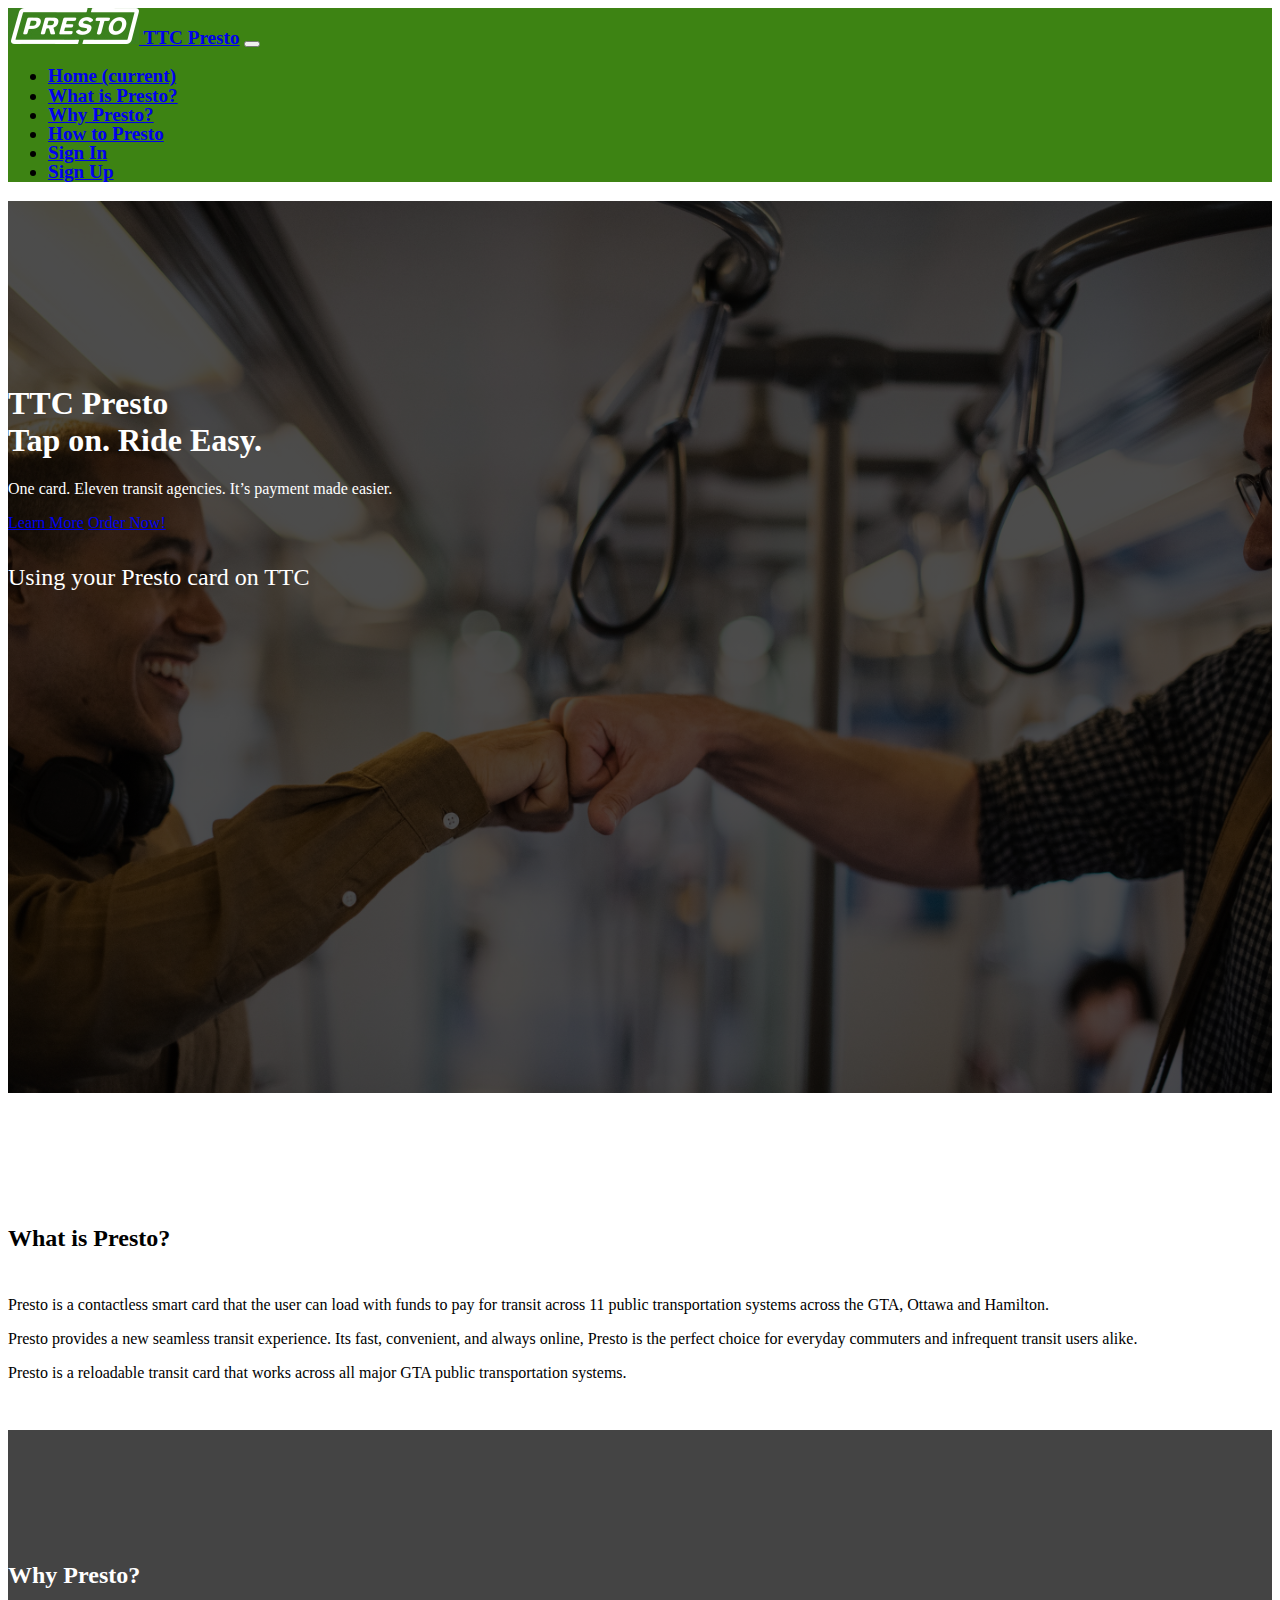
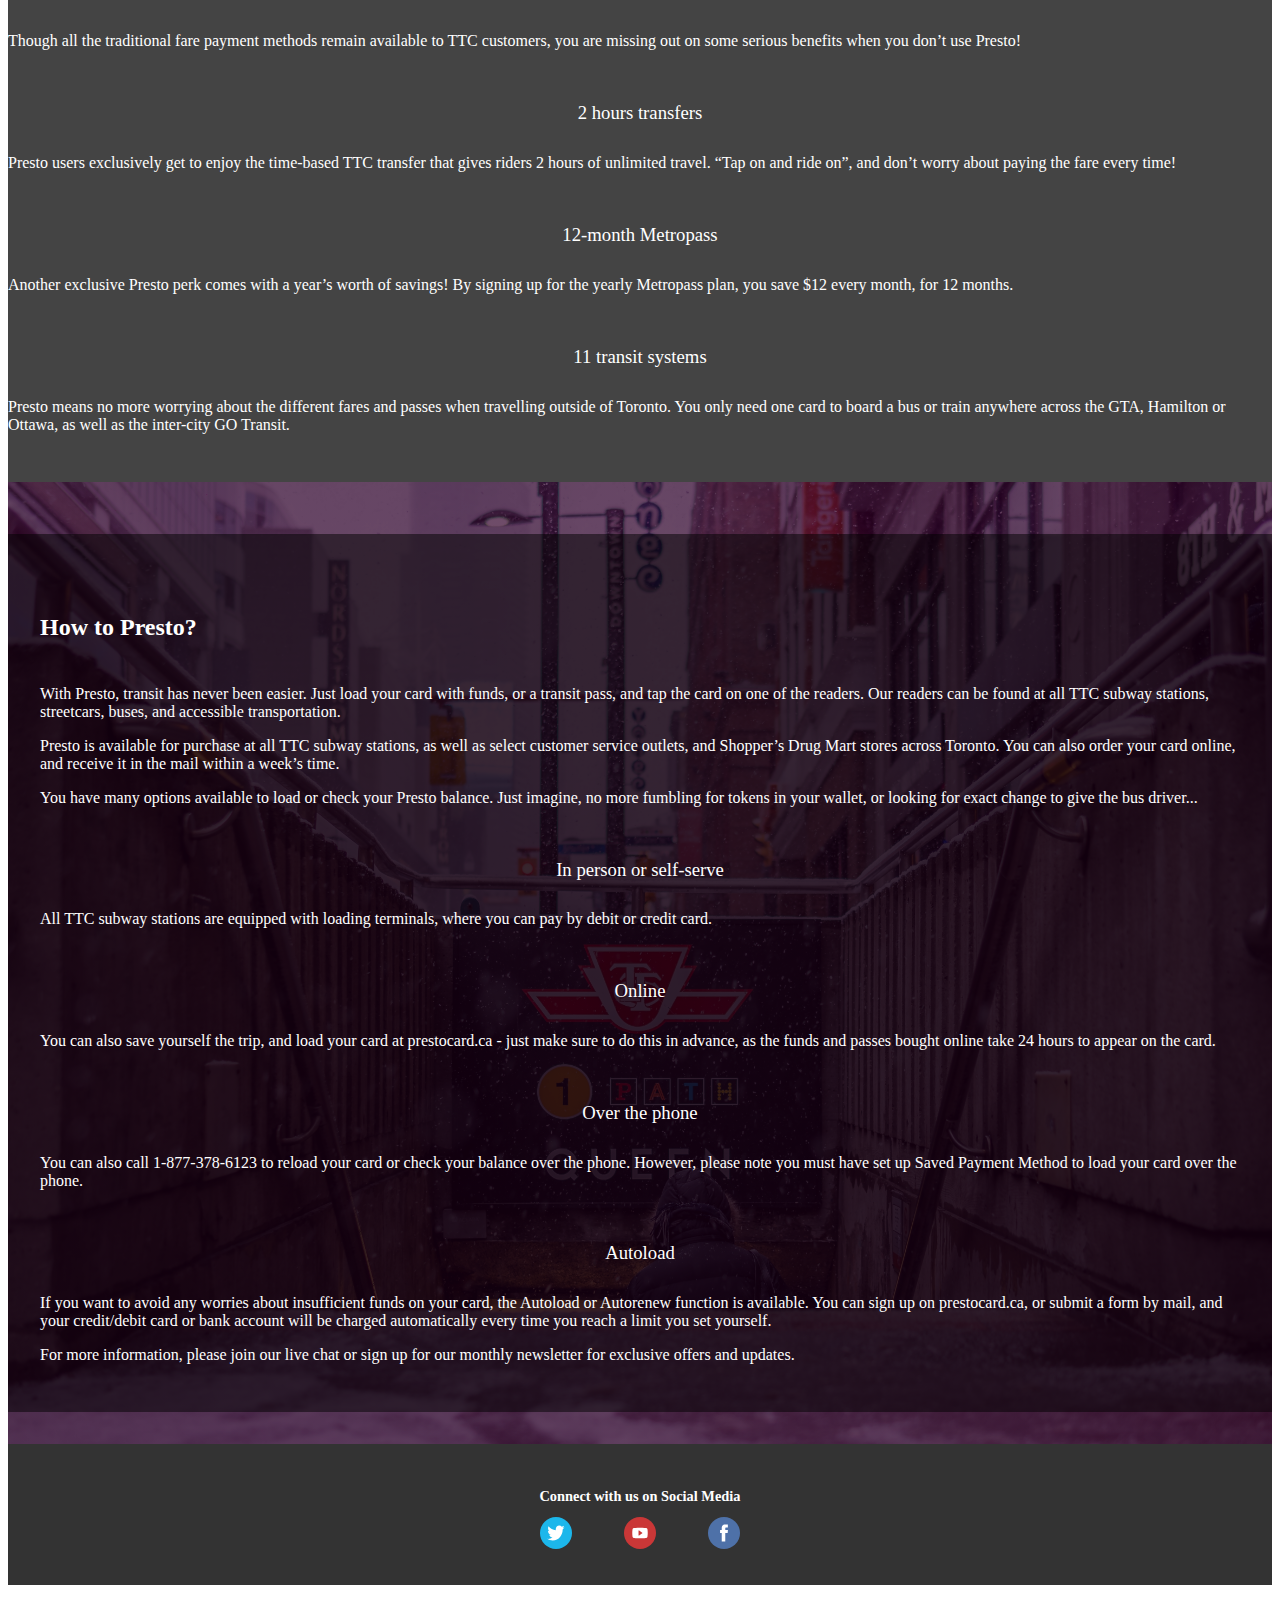
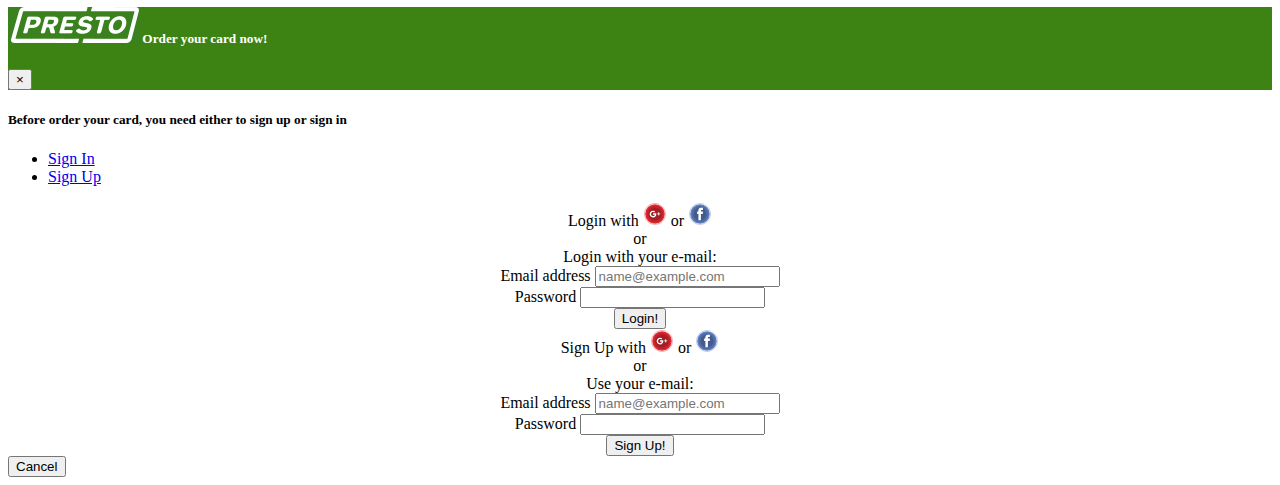
==== index.html @ 2cf9dd6f "Merged local changes" ====
<!DOCTYPE html>
<html lang="en">
<head>
    <meta charset="UTF-8">
    <meta name="viewport" content="width=device-width, initial-scale=1.0">
    <meta http-equiv="X-UA-Compatible" content="ie=edge">
    <link rel="stylesheet" href="https://stackpath.bootstrapcdn.com/bootstrap/4.1.3/css/bootstrap.min.css" integrity="sha384-MCw98/SFnGE8fJT3GXwEOngsV7Zt27NXFoaoApmYm81iuXoPkFOJwJ8ERdknLPMO" crossorigin="anonymous">
    <link rel="stylesheet" href="https://use.fontawesome.com/releases/v5.4.2/css/all.css" integrity="sha384-/rXc/GQVaYpyDdyxK+ecHPVYJSN9bmVFBvjA/9eOB+pb3F2w2N6fc5qB9Ew5yIns" crossorigin="anonymous">
    <link rel="stylesheet" href="styles/styles.css">
    <title>TTC Presto</title>
</head>
<body>
    <header>
        <nav class="navbar navbar-dark bg-primary navbar-expand-lg">
            <a class="navbar-brand" href="#"><img src="assets/Prestologo.jpg" alt="Toronto Transit Commission Logo"> TTC Presto</a>
            <button class="navbar-toggler" type="button" data-toggle="collapse" data-target="#navbarNav" aria-controls="navbarNav" aria-expanded="false" aria-label="Toggle navigation">
              <span class="navbar-toggler-icon"></span>
            </button>
            <div class="collapse navbar-collapse" id="navbarNav">
              <ul class="navbar-nav ml-auto">
                <li class="nav-item active">
                  <a class="nav-link light-text" href="#">Home <span class="sr-only">(current)</span></a>
                </li>
                <li class="nav-item">
                  <a class="nav-link" href="#what-is">What is Presto?</a>
                </li>
                <li class="nav-item">
                  <a class="nav-link" href="#why-presto">Why Presto?</a>
                </li>
                <li class="nav-item">
                  <a class="nav-link" href="#how-to">How to Presto</a>
                </li>
                <li class="nav-item">
                        <a class="btn btn-success" href="#" data-toggle="modal" data-target="#loginModal">Sign In</a>
                </li>
                <li class="nav-item">
                        <a class="btn btn-info" href="#" data-toggle="modal" data-target="#loginModal">Sign Up</a>
                </li>
              </ul>
            </div>
        </nav>
    </header>

    <main>
        <section id="hero">
                <div class="container">
                    <div class="row">
                        <div class="col-md-6">
                            <h1 class="display-4">
                                TTC Presto
                                <br>
                                Tap on. Ride Easy.
                            </h1>
                            <p class="lead">
                                One card. Eleven transit agencies. It’s payment made easier.
                            </p>
                            <a href="#" role="button" class="btn btn-outline-info btn-lg">Learn More</a>
                            <a href="#" role="button" class="btn btn-success btn-lg" data-toggle="modal" data-target="#loginModal">Order Now!</a>
                        </div>
                        <div class="col-md-6">
                            <h2>Using your Presto card on TTC</h2>
                            <iframe width="100%" height="315" src="https://www.youtube.com/embed/ipLB08xBELc" frameborder="0" allow="autoplay; encrypted-media" allowfullscreen></iframe>
                        </div>
                    </div>
                </div>
        </section>
        
        <section id="what-is" class="container-fluid">
            <div class="container">
                <h2 class="display-4">What is Presto?</h2>
                <p class="lead">
                    Presto is a contactless smart card that the user can load with funds to pay for transit across 11 public transportation systems across the GTA, Ottawa and Hamilton.
                </p>
                <p>
                    Presto provides a new seamless transit experience.
                    Its fast, convenient, and always online, Presto is the perfect choice for everyday commuters and infrequent transit users alike.    
                </p>
                <p>
                    Presto is a reloadable transit card that works across all major GTA public transportation systems.
                </p>
        </section>

        <section id="why-presto" class="container-fluid">
            <div class="container">
                <h2 class="display-4">Why Presto?</h2>
                <p class="lead">
                        Though all the traditional fare payment methods remain available to TTC customers, you are missing out on some serious benefits when you don’t use Presto!
                </p>
                <div class="row">
                    <div class="col-md-4">
                    <h3>
                        <i class="far fa-clock"></i>
                        <br>
                        2 hours transfers
                    </h3>
                    <p>
                        Presto users exclusively get to enjoy the time-based TTC transfer that gives riders 2 hours of unlimited travel. “Tap on and ride on”, and don’t worry about paying the fare every time!
                    </p>
                    </div>
                    <div class="col-md-4">
                    <h3>
                        <i class="far fa-calendar-check"></i>
                        <br>
                        12-month Metropass
                    </h3>
                    <p>
                        Another exclusive Presto perk comes with a year’s worth of savings! By signing up for the yearly Metropass plan, you save $12 every month, for 12 months.
                    </p>
                    </div>
                    <div class="col-md-4">
                    <h3>
                        <i class="fas fa-subway"></i>
                        <br>
                        11 transit systems
                    </h3>
                    <p>
                        Presto means no more worrying about the different fares and passes when travelling outside of Toronto. You only need one card to board a bus or train anywhere across the GTA, Hamilton or Ottawa, as well as the inter-city GO Transit.
                    </p>
                    </div>
                </div>
            </div>
            
        </section>

        <section id="how-to" class="container-fluid">
            <div class="container">
                    <h2 class="display-4">How to Presto?</h2>
                    <p class="lead">
                        With Presto, transit  has never been easier. Just load your card with funds, or a transit pass, and tap the card on one of the readers. Our readers can be found at all TTC subway stations, streetcars, buses, and accessible transportation.
                    </p>
                    <p>
                        Presto is available for purchase at all TTC subway stations, as well as select customer service outlets, and Shopper’s Drug Mart stores across Toronto. You can also order your card online, and receive it in the mail within a week’s time.
                    </p>
                    <p>
                        You have many options available to load or check your Presto balance. Just imagine, no more fumbling for tokens in your wallet, or looking for exact change to give the bus driver...
                    </p>
                    <div class="row">
                        <div class="col-md-3">
                            <h3>
                                <i class="far fa-user-circle"></i>
                                <br>
                                In person or self-serve
                            </h3>
                            <p>
                                All TTC subway stations are equipped with loading terminals, where you can pay by debit or credit card. 
                            </p>
                        </div>
                        <div class="col-md-3">
                            <h3>
                                <i class="fas fa-globe"></i>
                                <br>
                                Online
                            </h3>
                            <p>
                                You can also save yourself the trip, and load your card at prestocard.ca - just make sure to do this in advance, as the funds and passes bought online take 24 hours to appear on the card.
                            </p>
                        </div>
                        <div class="col-md-3">
                            <h3>
                                <i class="fas fa-phone"></i>
                                <br>
                                Over the phone
                            </h3>
                            <p>
                                You can also call 1-877-378-6123 to reload your card or check your balance over the phone. However, please note you must have set up Saved Payment Method to load your card over the phone.
                            </p>
                        </div>
                        <div class="col-md-3">
                            <h3>
                                <i class="fas fa-redo"></i>
                                <br>
                                Autoload
                            </h3>
                            <p>
                                If you want to avoid any worries about insufficient funds on your card, the Autoload or Autorenew function is available. You can sign up on prestocard.ca, or submit a form by mail, and your credit/debit card or bank account will be charged automatically every time you reach a limit you set yourself.
                            </p>
                        </div>
                    </div>
                    <p class="lead">
                        For more information, please join our live chat or sign up for our monthly newsletter for exclusive offers and updates. 
                    </p>
            </div>
        </section>
    </main>

    <footer>
        <div class="container">
            <h2>Connect with us on Social Media</h2>
            <a href="https://twitter.com/PRESTOcard"><img src="assets/if_twitter_circle.svg" alt="TTC Twitter"></a>
            <a href="https://www.youtube.com/channel/UCBsvaK77BtrmnFmMa5esKTw"><img src="assets/if_youtube_circle.svg" alt="Presto Youtube channel"></a>
            <a href="https://www.facebook.com/PRESTOcard/"><img src="assets/if_facebook_circle.svg" alt="Presto Facebook profile"></a>
        </div>
    </footer>

    <!-- Modal -->
    <div class="modal fade" id="loginModal" tabindex="-1" role="dialog" aria-labelledby="exampleModalLabel" aria-hidden="true">
        <div class="modal-dialog" role="document">
          <div class="modal-content">
            <div class="modal-header">
              <h5 class="modal-title" id="loginModalLabel"><img src="assets/Prestologo.jpg" alt="Presto logo"> Order your card now!</h5>
              <button type="button" class="close" data-dismiss="modal" aria-label="Close">
                <span aria-hidden="true">&times;</span>
              </button>
            </div>
            <div class="modal-body">
              <h5>Before order your card, you need either to sign up or sign in</h5>
              <ul class="nav nav-tabs mb-3" id="nav-tab" role="tablist">
                    <li class="nav-item">
                      <a class="nav-link active" id="pills-signIn-tab" data-toggle="pill" href="#pills-signIn" role="tab" aria-controls="pills-signIn" aria-selected="true">Sign In</a>
                    </li>
                    <li class="nav-item">
                      <a class="nav-link" id="pills-signUp-tab" data-toggle="pill" href="#pills-signUp" role="tab" aria-controls="pills-signUp" aria-selected="false">Sign Up</a>
                    </li>
              </ul>
              <div class="tab-content" id="pills-tabContent">
                    <div class="tab-pane fade show active" id="pills-signIn" role="tabpanel" aria-labelledby="pills-signIn-tab">
                        Login with <img src="assets/if_Google_Plus.svg" alt="Google Plus login"> or <img src="assets/if_Facebook.svg" alt="Facebook login">
                            <br>
                            or
                            <br>
                            Login with your e-mail:
                            <div class="form-group">
                                    <label for="emailAddress" class="sr-only">Email address</label>
                                    <input type="email" class="form-control" id="emailAddress" placeholder="name@example.com">
                            </div>
                            <div class="form-group">
                                    <label for="yourPassword" class="sr-only">Password</label>
                                    <input type="password" class="form-control" id="yourPassword">
                            </div>
                            <button class="btn btn-lg btn-success">Login!</button>
                    </div>
                    <div class="tab-pane fade" id="pills-signUp" role="tabpanel" aria-labelledby="pills-signUp-tab">
                        Sign Up with <img src="assets/if_Google_Plus.svg" alt="Google Plus login"> or <img src="assets/if_Facebook.svg" alt="Facebook login">
                        <br>
                        or
                        <br>
                        Use your e-mail:
                        <div class="form-group">
                                <label for="emailAddress" class="sr-only">Email address</label>
                                <input type="email" class="form-control" id="emailAddress" placeholder="name@example.com">
                        </div>
                        <div class="form-group">
                                <label for="yourPassword" class="sr-only">Password</label>
                                <input type="password" class="form-control" id="yourPassword">
                        </div>
                        <button class="btn btn-lg btn-success">Sign Up!</button>
                    </div>
              </div>
            </div>
            <div class="modal-footer">
              <!-- <button type="button" class="btn btn-success">Save changes</button> -->
              <button type="button" class="btn btn-warning" data-dismiss="modal">Cancel</button>
            </div>
          </div>
        </div>
    </div>


    <script src="https://code.jquery.com/jquery-3.3.1.slim.min.js" integrity="sha384-q8i/X+965DzO0rT7abK41JStQIAqVgRVzpbzo5smXKp4YfRvH+8abtTE1Pi6jizo" crossorigin="anonymous"></script>
    <script src="https://cdnjs.cloudflare.com/ajax/libs/popper.js/1.14.3/umd/popper.min.js" integrity="sha384-ZMP7rVo3mIykV+2+9J3UJ46jBk0WLaUAdn689aCwoqbBJiSnjAK/l8WvCWPIPm49" crossorigin="anonymous"></script>
    <script src="https://stackpath.bootstrapcdn.com/bootstrap/4.1.3/js/bootstrap.min.js" integrity="sha384-ChfqqxuZUCnJSK3+MXmPNIyE6ZbWh2IMqE241rYiqJxyMiZ6OW/JmZQ5stwEULTy" crossorigin="anonymous"></script>
</body>
</html>
---- styles/styles.css ----
.bg-primary {
    background: #3D8313 !important;
    font-weight: bold;
    font-size: 1.2rem;
    line-height: 100%;
}

.bg-primary a.btn {
    margin-right: 0.5rem;
    font-weight: bold;
}

#hero {
    background: linear-gradient(to bottom, rgba(0, 0, 0, 0.7), rgba(0, 0, 0, 0.7)),url('../assets/fist-bumping-train.jpg') center center no-repeat;
    background-size: cover;
    height: 92vh;
    color: #fff;
    display: flex;
    align-items: center;
}

#hero h2 {
    margin-top: 2rem;
    font-weight: 300;
}

section {
    padding: 2rem 0;
}

section#what-is h2,
section#why-presto h2,
section#how-to h2 {
    padding: 5rem 0 1.5rem;
}

section h3 {
    font-weight: 300;
    padding: 0.7rem 0;
    text-align: center;
}

section#why-presto {
    background: #444;
    color: #fff;
}

section#how-to {
    background: linear-gradient(to bottom, rgba(49, 0, 41, 0.7), rgba(49, 0, 41, 0.7)),url('../assets/toronto-subway.jpg') center center no-repeat;
    background-size: cover;
    color: #fff;
}

section#how-to .container {
    background: rgba(0, 0, 0, 0.5);
    padding: 0 2rem 2rem 2rem;
}

footer {
    padding: 2rem 0;
    background: #333;
    color: #fff;
    text-align: center;
}

footer h2 {
    font-size: 0.9rem;
}

footer img {
    height: 2rem;
}

footer a {
    padding: 0 1.5rem;
    text-decoration: none;
    color: #000;
}

div.modal-header {
    background: #3D8313;
    color: #fff;
}

div.tab-pane {
    text-align: center;
}

#pills-signIn img, 
#pills-signUp img {
    height: 1.5rem;
}

@media screen and (max-width: 765px) {
    .bg-primary a.btn {
        margin-right: 0.5rem;
        margin-bottom: 0.5rem;
        font-weight: bold;
    }
    #hero {
        padding-top: 6rem;
        padding-bottom: 42rem;
    }
    #hero h1 {
        font-size: 3rem;
        padding-top: 35rem;
        z-index: 0;
    }
    .navbar {
        z-index: 99;
    }

    footer {
        font-size: 0.8rem;
    }
}
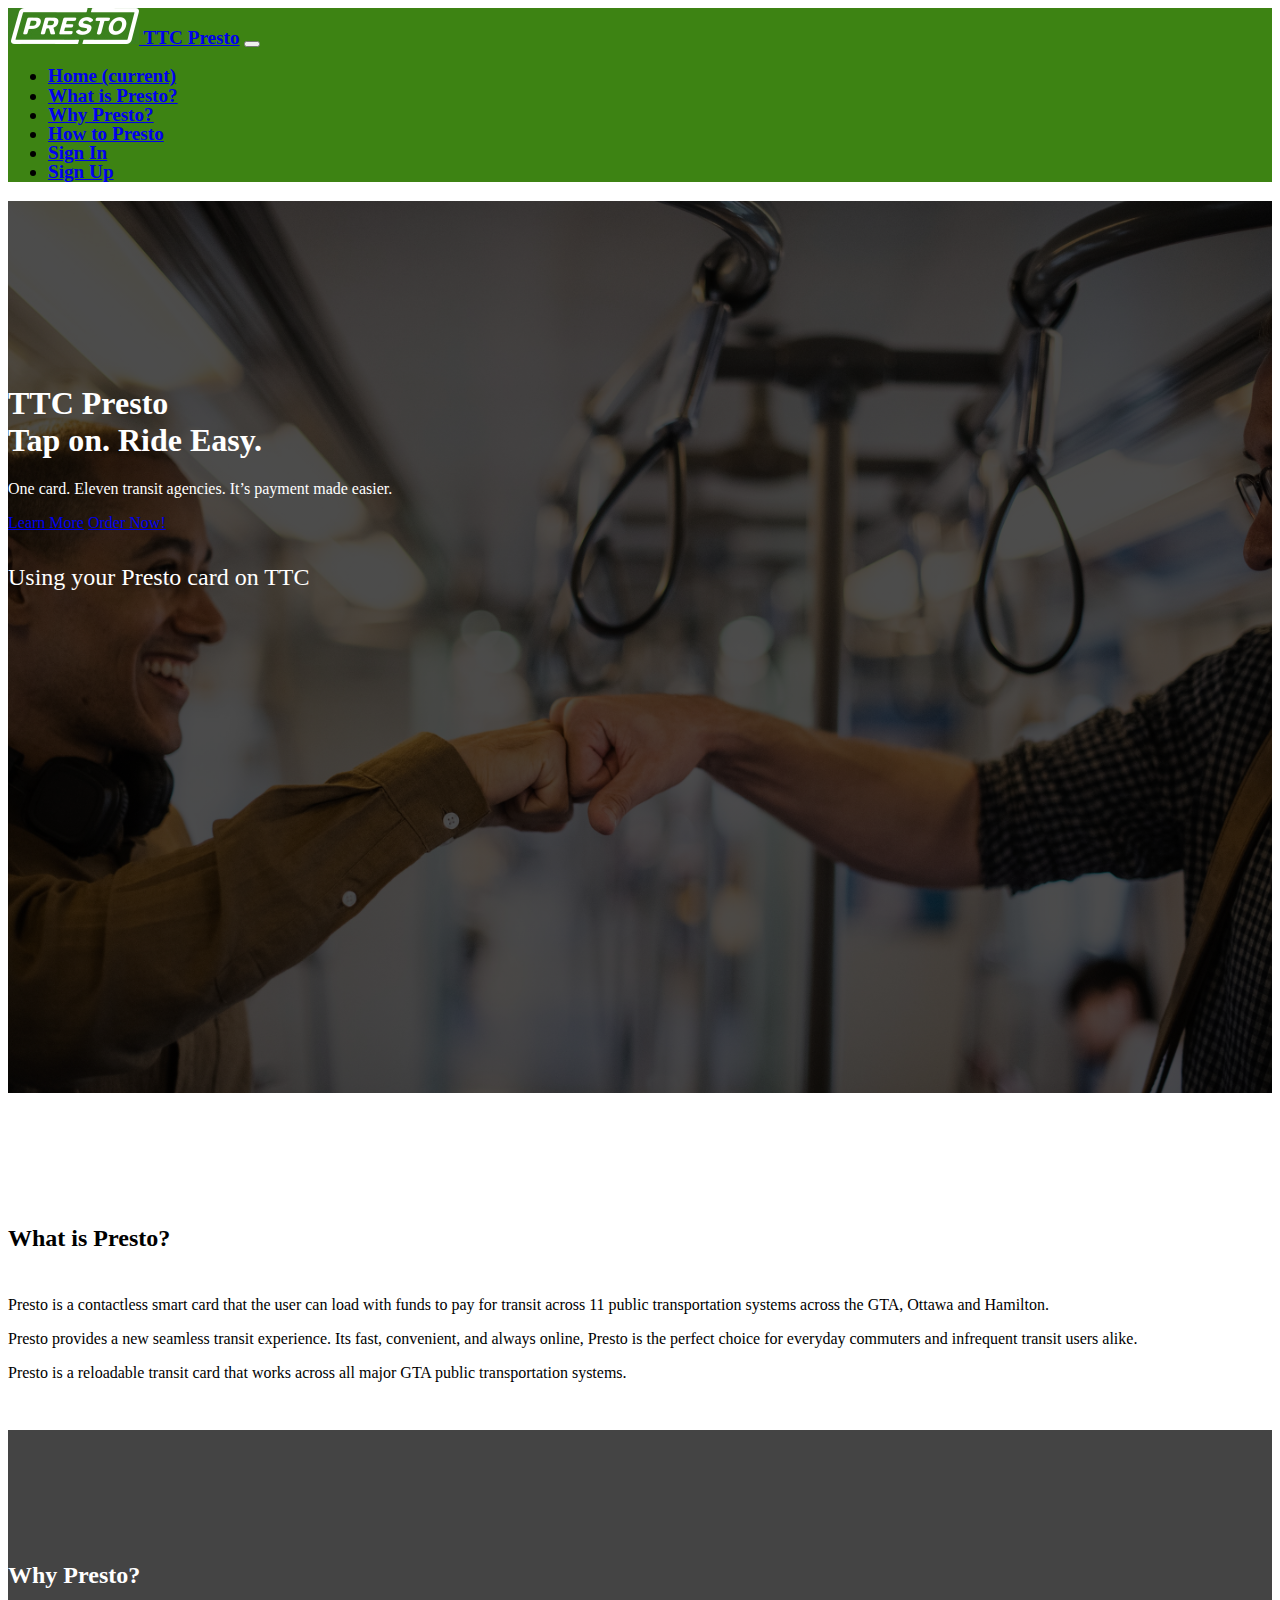
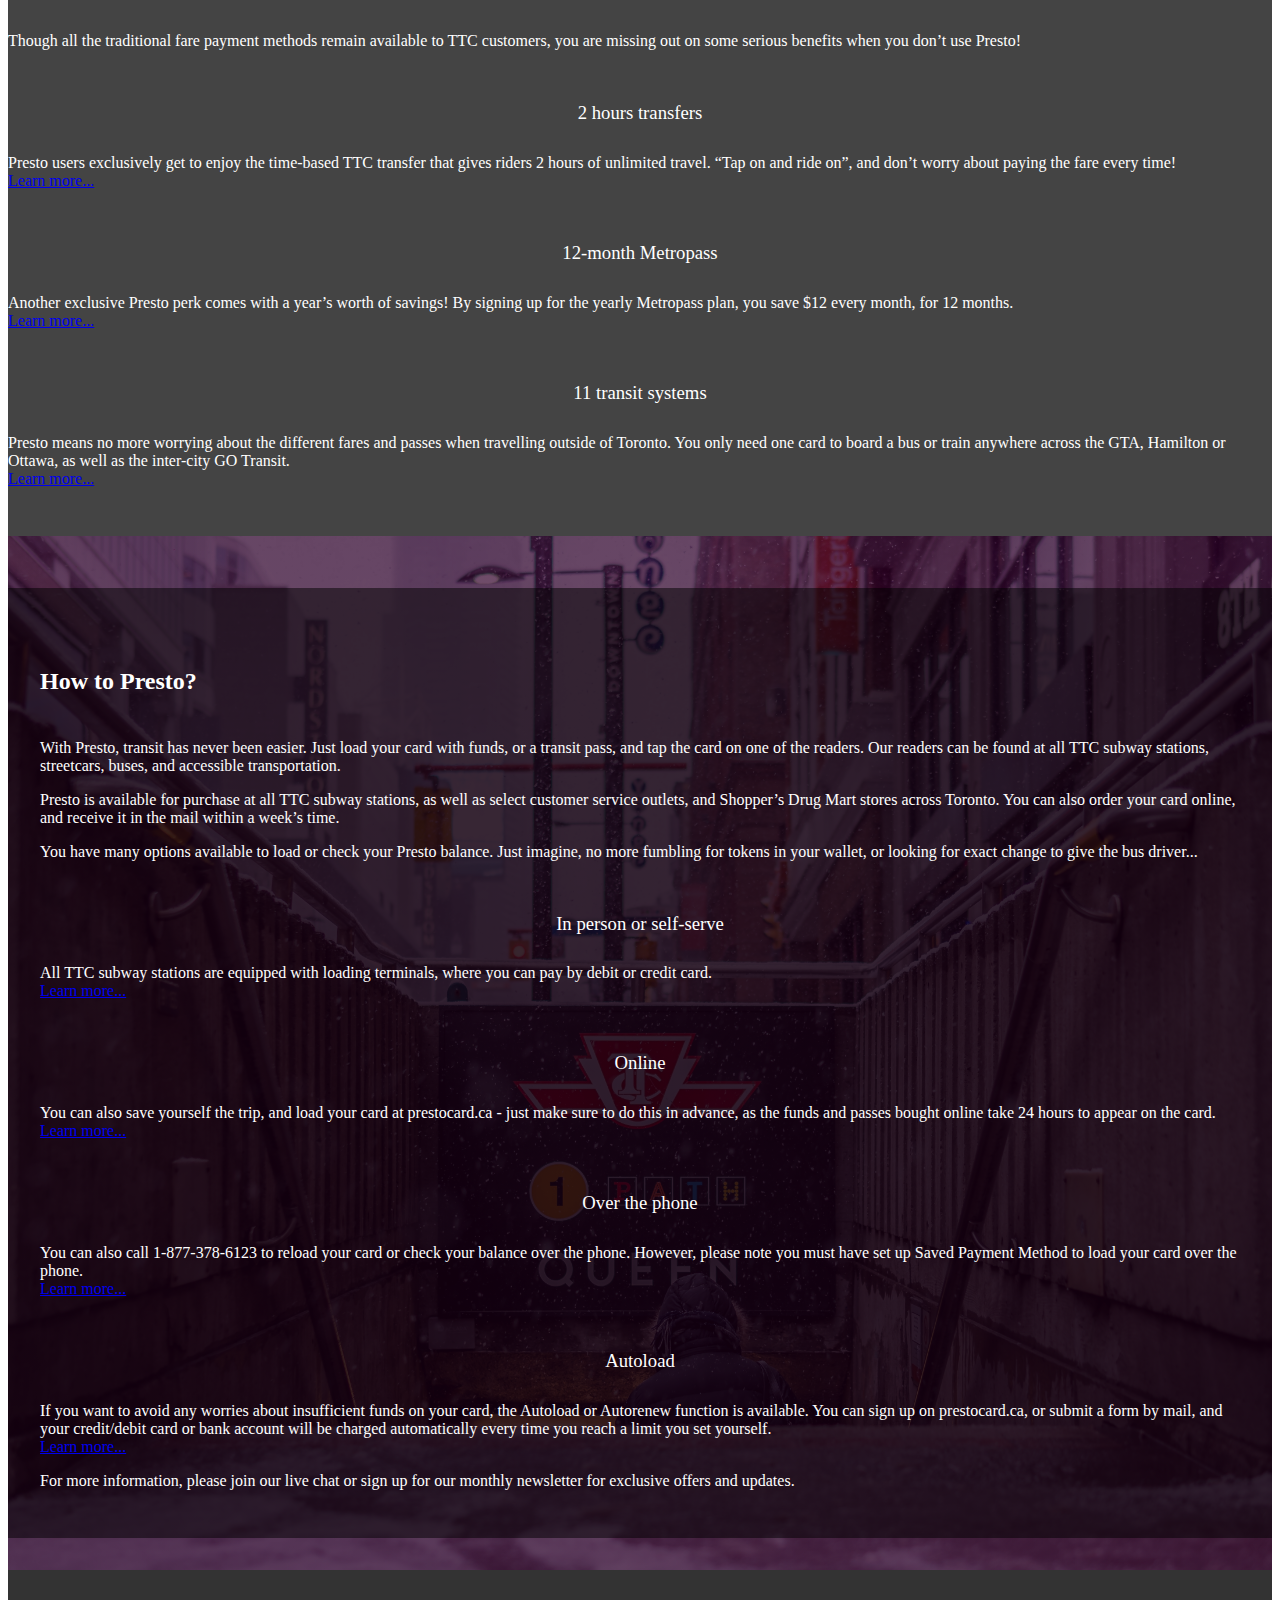
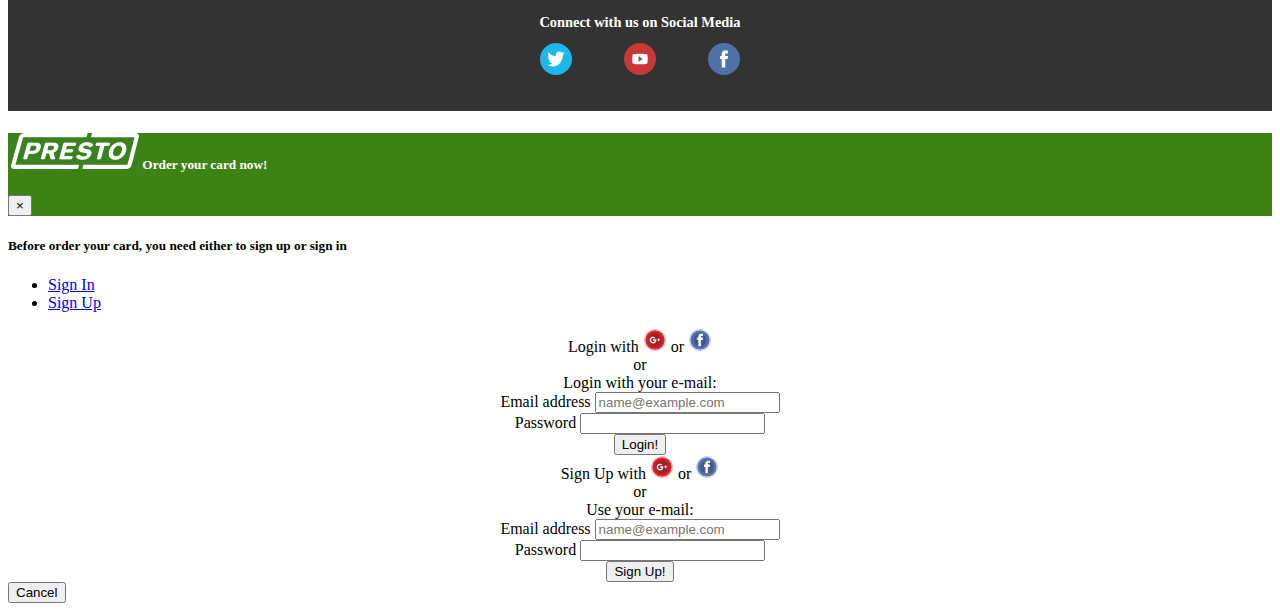
==== commit 1347f2cd: "All sections from Learn More included. Links to move between pages concluded" ====
--- a/index.html
+++ b/index.html
@@ -54,7 +54,7 @@
                             <p class="lead">
                                 One card. Eleven transit agencies. It’s payment made easier.
                             </p>
-                            <a href="#" role="button" class="btn btn-outline-info btn-lg">Learn More</a>
+                            <a href="learn-more.html" role="button" class="btn btn-outline-info btn-lg">Learn More</a>
                             <a href="#" role="button" class="btn btn-success btn-lg" data-toggle="modal" data-target="#loginModal">Order Now!</a>
                         </div>
                         <div class="col-md-6">
@@ -95,6 +95,8 @@
                     </h3>
                     <p>
                         Presto users exclusively get to enjoy the time-based TTC transfer that gives riders 2 hours of unlimited travel. “Tap on and ride on”, and don’t worry about paying the fare every time!
+                        <br>
+                        <a href="learn-more.html#step-four">Learn more...</a>
                     </p>
                     </div>
                     <div class="col-md-4">
@@ -105,6 +107,8 @@
                     </h3>
                     <p>
                         Another exclusive Presto perk comes with a year’s worth of savings! By signing up for the yearly Metropass plan, you save $12 every month, for 12 months.
+                        <br>
+                        <a href="learn-more.html#step-two">Learn more...</a>
                     </p>
                     </div>
                     <div class="col-md-4">
@@ -115,6 +119,8 @@
                     </h3>
                     <p>
                         Presto means no more worrying about the different fares and passes when travelling outside of Toronto. You only need one card to board a bus or train anywhere across the GTA, Hamilton or Ottawa, as well as the inter-city GO Transit.
+                        <br>
+                        <a href="learn-more.html#step-three">Learn more...</a>
                     </p>
                     </div>
                 </div>
@@ -143,6 +149,8 @@
                             </h3>
                             <p>
                                 All TTC subway stations are equipped with loading terminals, where you can pay by debit or credit card. 
+                                <br>
+                                <a href="learn-more.html#step-two">Learn more...</a>
                             </p>
                         </div>
                         <div class="col-md-3">
@@ -153,6 +161,8 @@
                             </h3>
                             <p>
                                 You can also save yourself the trip, and load your card at prestocard.ca - just make sure to do this in advance, as the funds and passes bought online take 24 hours to appear on the card.
+                                <br>
+                                <a href="learn-more.html#step-two">Learn more...</a>
                             </p>
                         </div>
                         <div class="col-md-3">
@@ -163,6 +173,8 @@
                             </h3>
                             <p>
                                 You can also call 1-877-378-6123 to reload your card or check your balance over the phone. However, please note you must have set up Saved Payment Method to load your card over the phone.
+                                <br>
+                                <a href="learn-more.html#step-five">Learn more...</a>
                             </p>
                         </div>
                         <div class="col-md-3">
@@ -173,6 +185,8 @@
                             </h3>
                             <p>
                                 If you want to avoid any worries about insufficient funds on your card, the Autoload or Autorenew function is available. You can sign up on prestocard.ca, or submit a form by mail, and your credit/debit card or bank account will be charged automatically every time you reach a limit you set yourself.
+                                <br>
+                                <a href="learn-more.html#step-five">Learn more...</a>
                             </p>
                         </div>
                     </div>
--- a/styles/styles.css
+++ b/styles/styles.css
@@ -91,6 +91,27 @@
     height: 1.5rem;
 }
 
+/**
+*   Learn More styles
+*/
+
+#learn-more p.lead {
+    font-size: 2rem;
+}
+
+.numbering img {
+    width: 100%;
+}
+
+.step-header {
+    text-align: start;
+    line-height: 100%;
+}
+
+.step ul li {
+    margin-bottom: 1rem;
+}
+
 @media screen and (max-width: 765px) {
     .bg-primary a.btn {
         margin-right: 0.5rem;
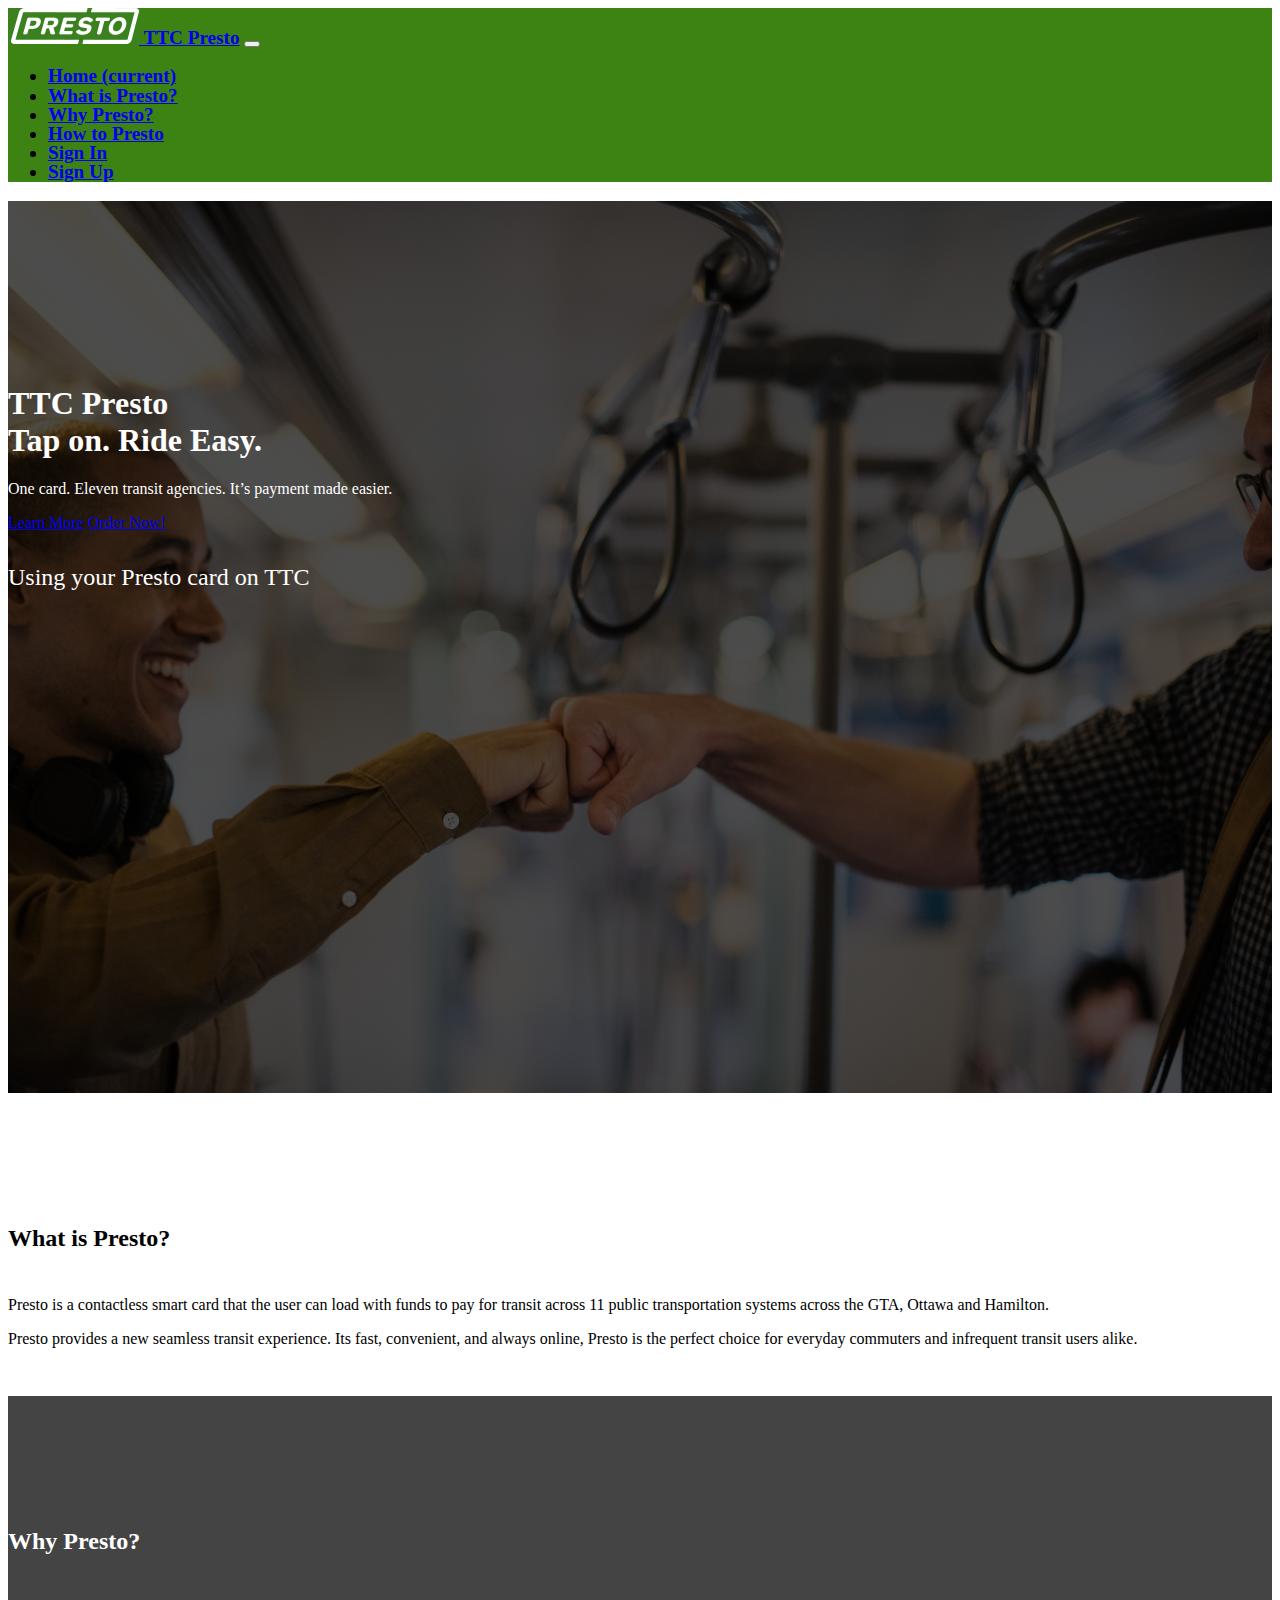
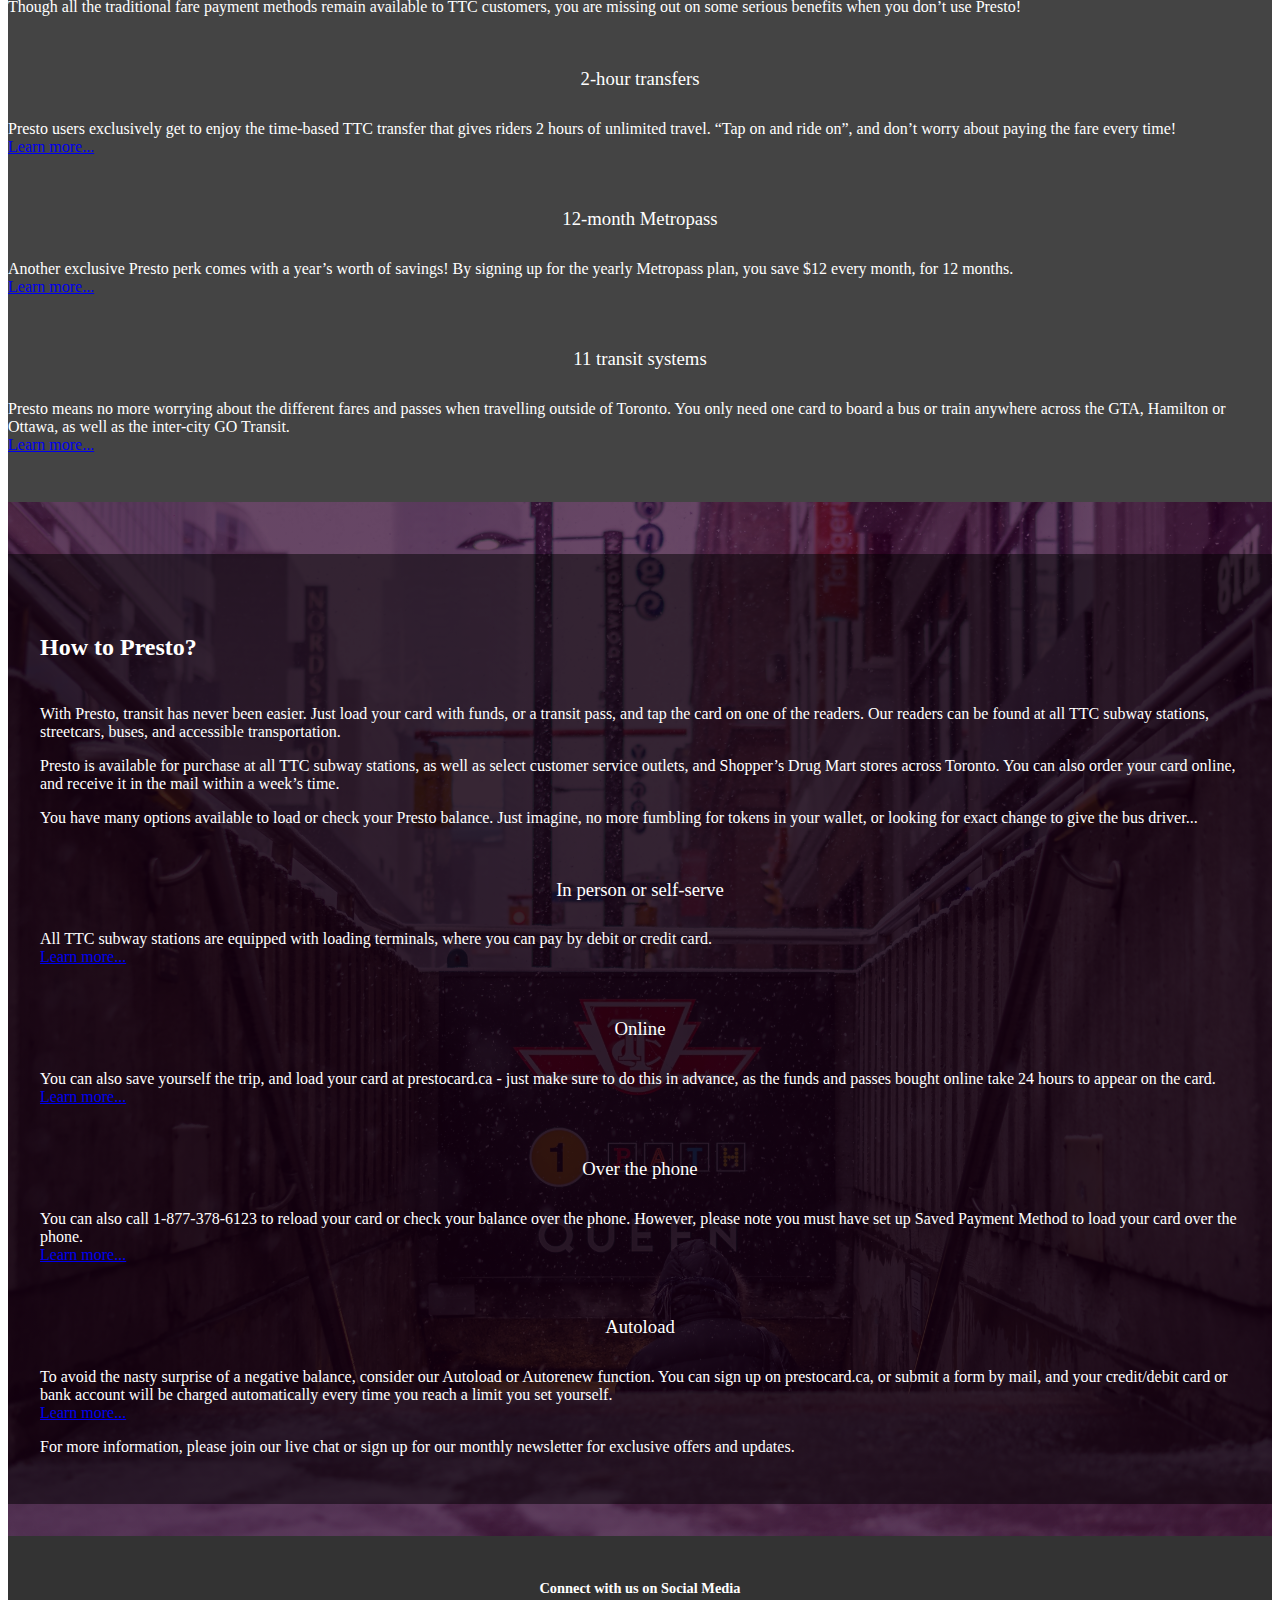
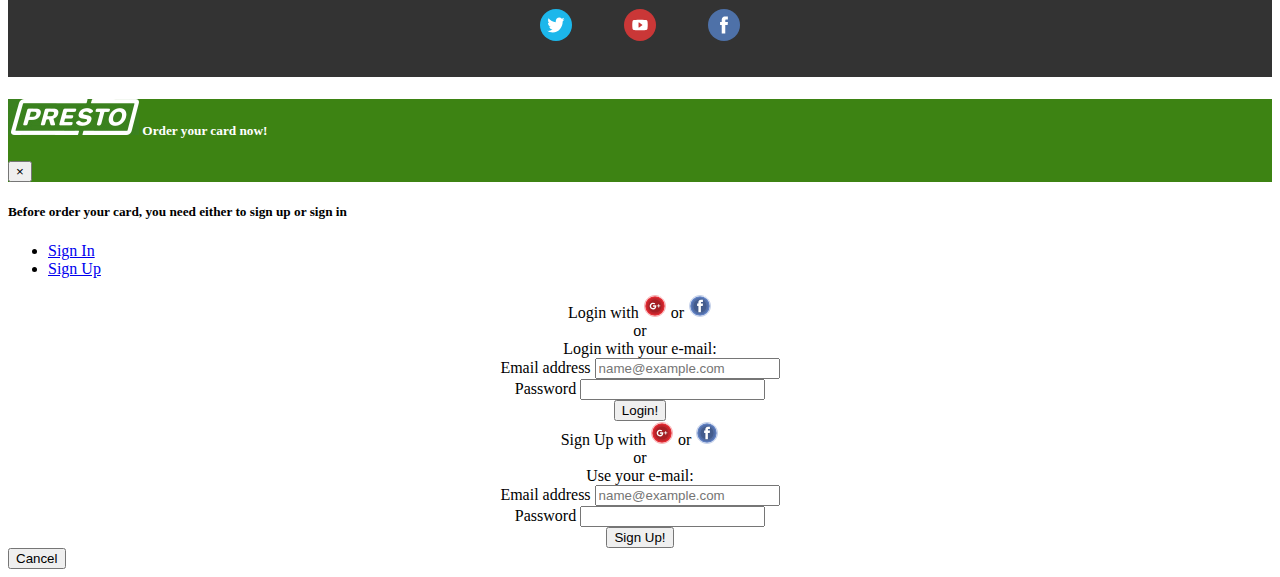
==== commit 63ba1fd1: "Correcting typos and including text changes provided by Kate C." ====
--- a/index.html
+++ b/index.html
@@ -75,9 +75,6 @@
                     Presto provides a new seamless transit experience.
                     Its fast, convenient, and always online, Presto is the perfect choice for everyday commuters and infrequent transit users alike.    
                 </p>
-                <p>
-                    Presto is a reloadable transit card that works across all major GTA public transportation systems.
-                </p>
         </section>
 
         <section id="why-presto" class="container-fluid">
@@ -91,7 +88,7 @@
                     <h3>
                         <i class="far fa-clock"></i>
                         <br>
-                        2 hours transfers
+                        2-hour transfers
                     </h3>
                     <p>
                         Presto users exclusively get to enjoy the time-based TTC transfer that gives riders 2 hours of unlimited travel. “Tap on and ride on”, and don’t worry about paying the fare every time!
@@ -184,7 +181,7 @@
                                 Autoload
                             </h3>
                             <p>
-                                If you want to avoid any worries about insufficient funds on your card, the Autoload or Autorenew function is available. You can sign up on prestocard.ca, or submit a form by mail, and your credit/debit card or bank account will be charged automatically every time you reach a limit you set yourself.
+                                To avoid the nasty surprise of a negative balance, consider our Autoload or Autorenew function. You can sign up on prestocard.ca, or submit a form by mail, and your credit/debit card or bank account will be charged automatically every time you reach a limit you set yourself.
                                 <br>
                                 <a href="learn-more.html#step-five">Learn more...</a>
                             </p>
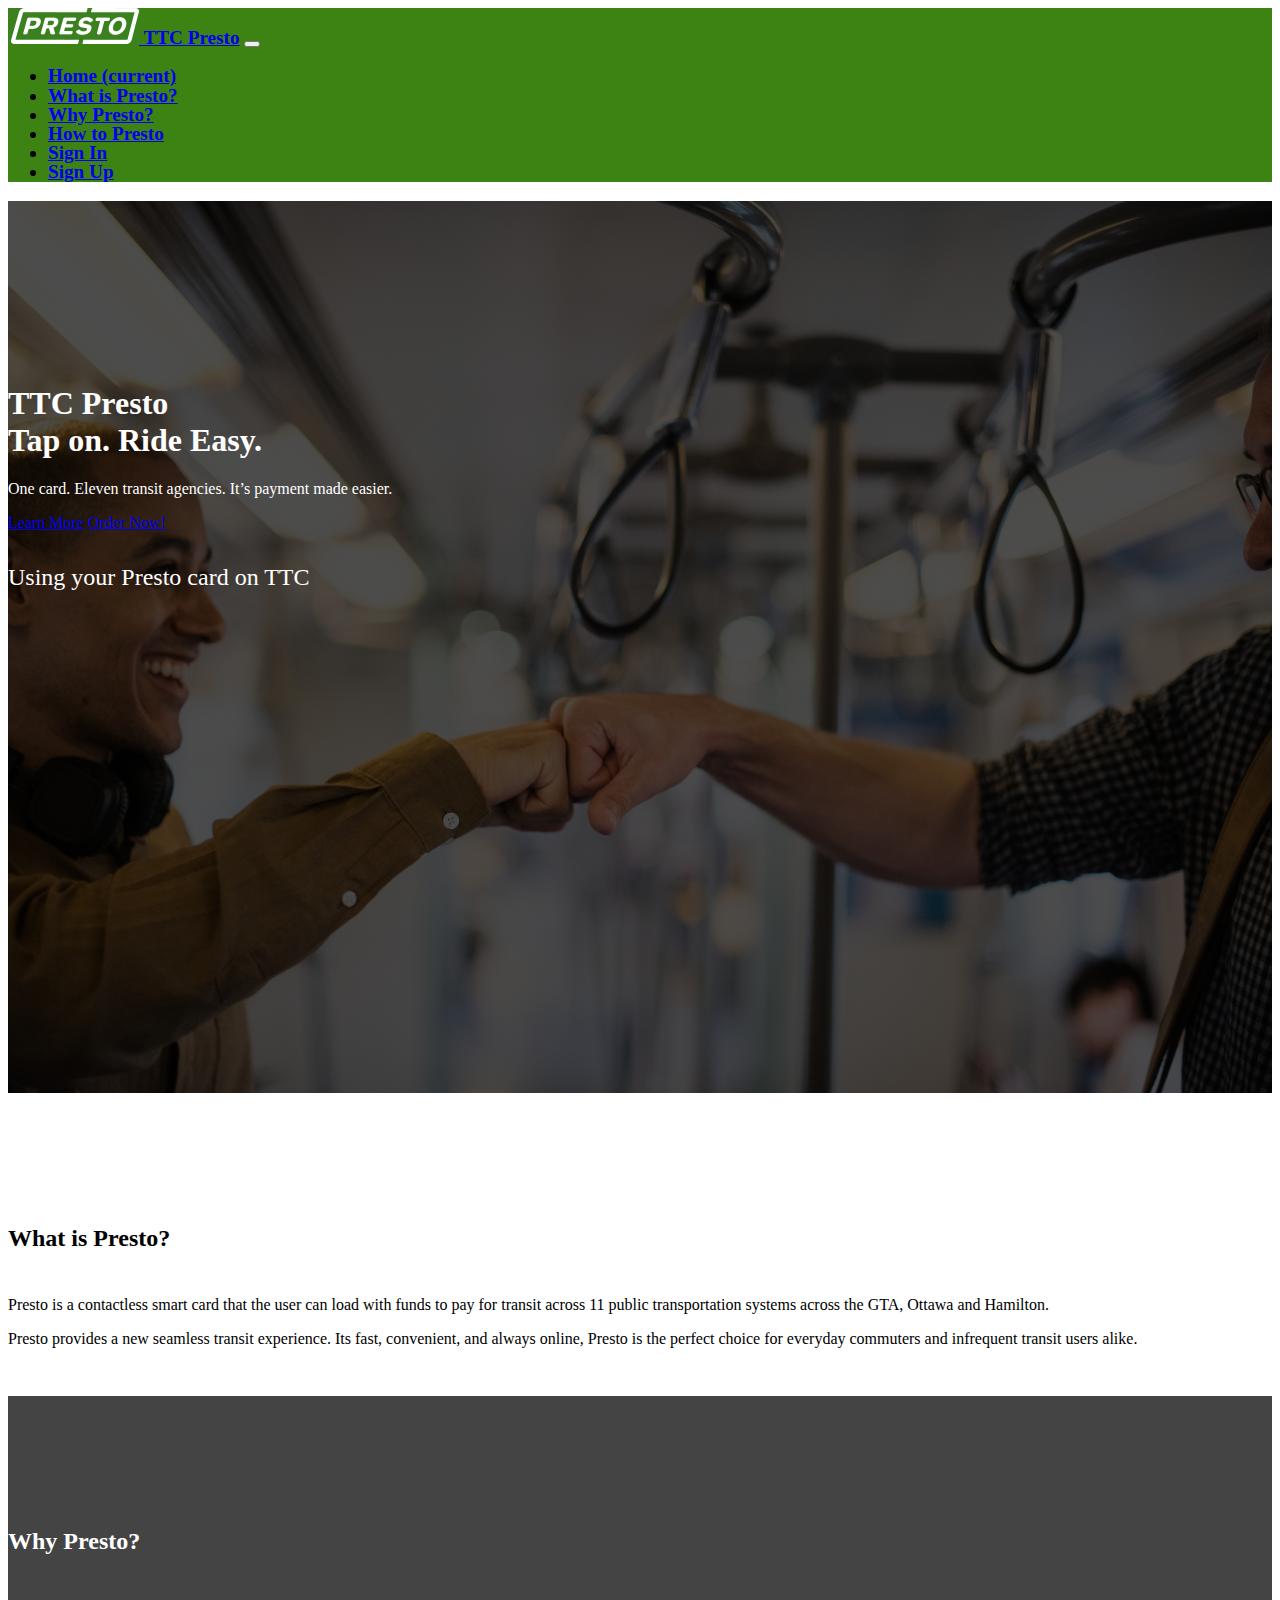
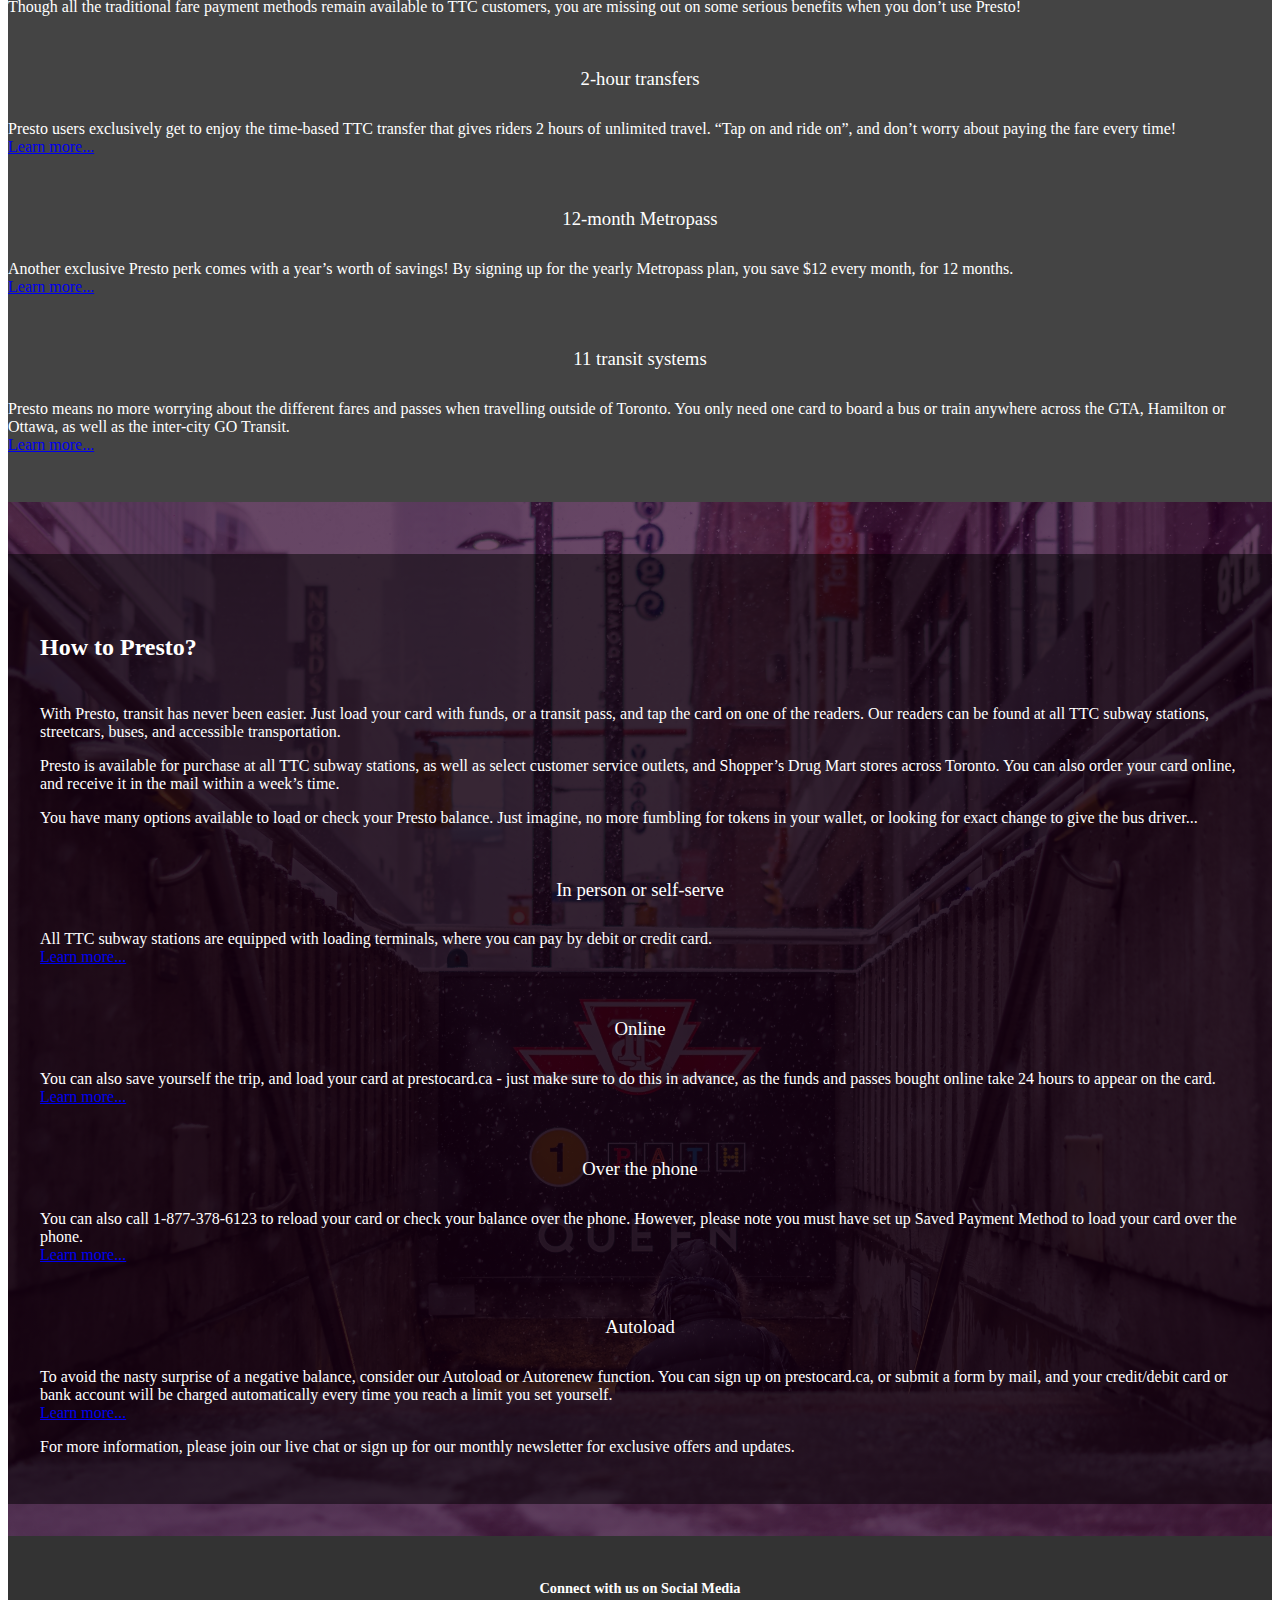
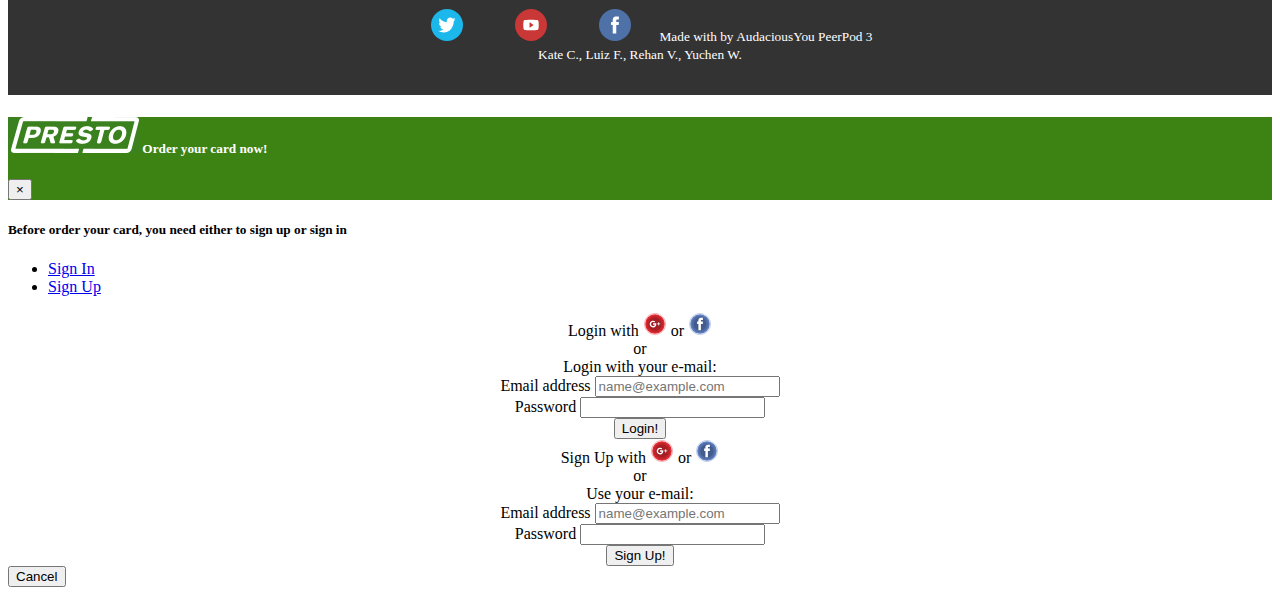
==== commit f369a9c6: "Added group names to page footer" ====
--- a/index.html
+++ b/index.html
@@ -200,6 +200,11 @@
             <a href="https://twitter.com/PRESTOcard"><img src="assets/if_twitter_circle.svg" alt="TTC Twitter"></a>
             <a href="https://www.youtube.com/channel/UCBsvaK77BtrmnFmMa5esKTw"><img src="assets/if_youtube_circle.svg" alt="Presto Youtube channel"></a>
             <a href="https://www.facebook.com/PRESTOcard/"><img src="assets/if_facebook_circle.svg" alt="Presto Facebook profile"></a>
+            <small>
+                Made with <i class="far fa-heart"></i> by AudaciousYou PeerPod 3
+                <br>
+                Kate C., Luiz F., Rehan V., Yuchen W.
+            </small>
         </div>
     </footer>
 
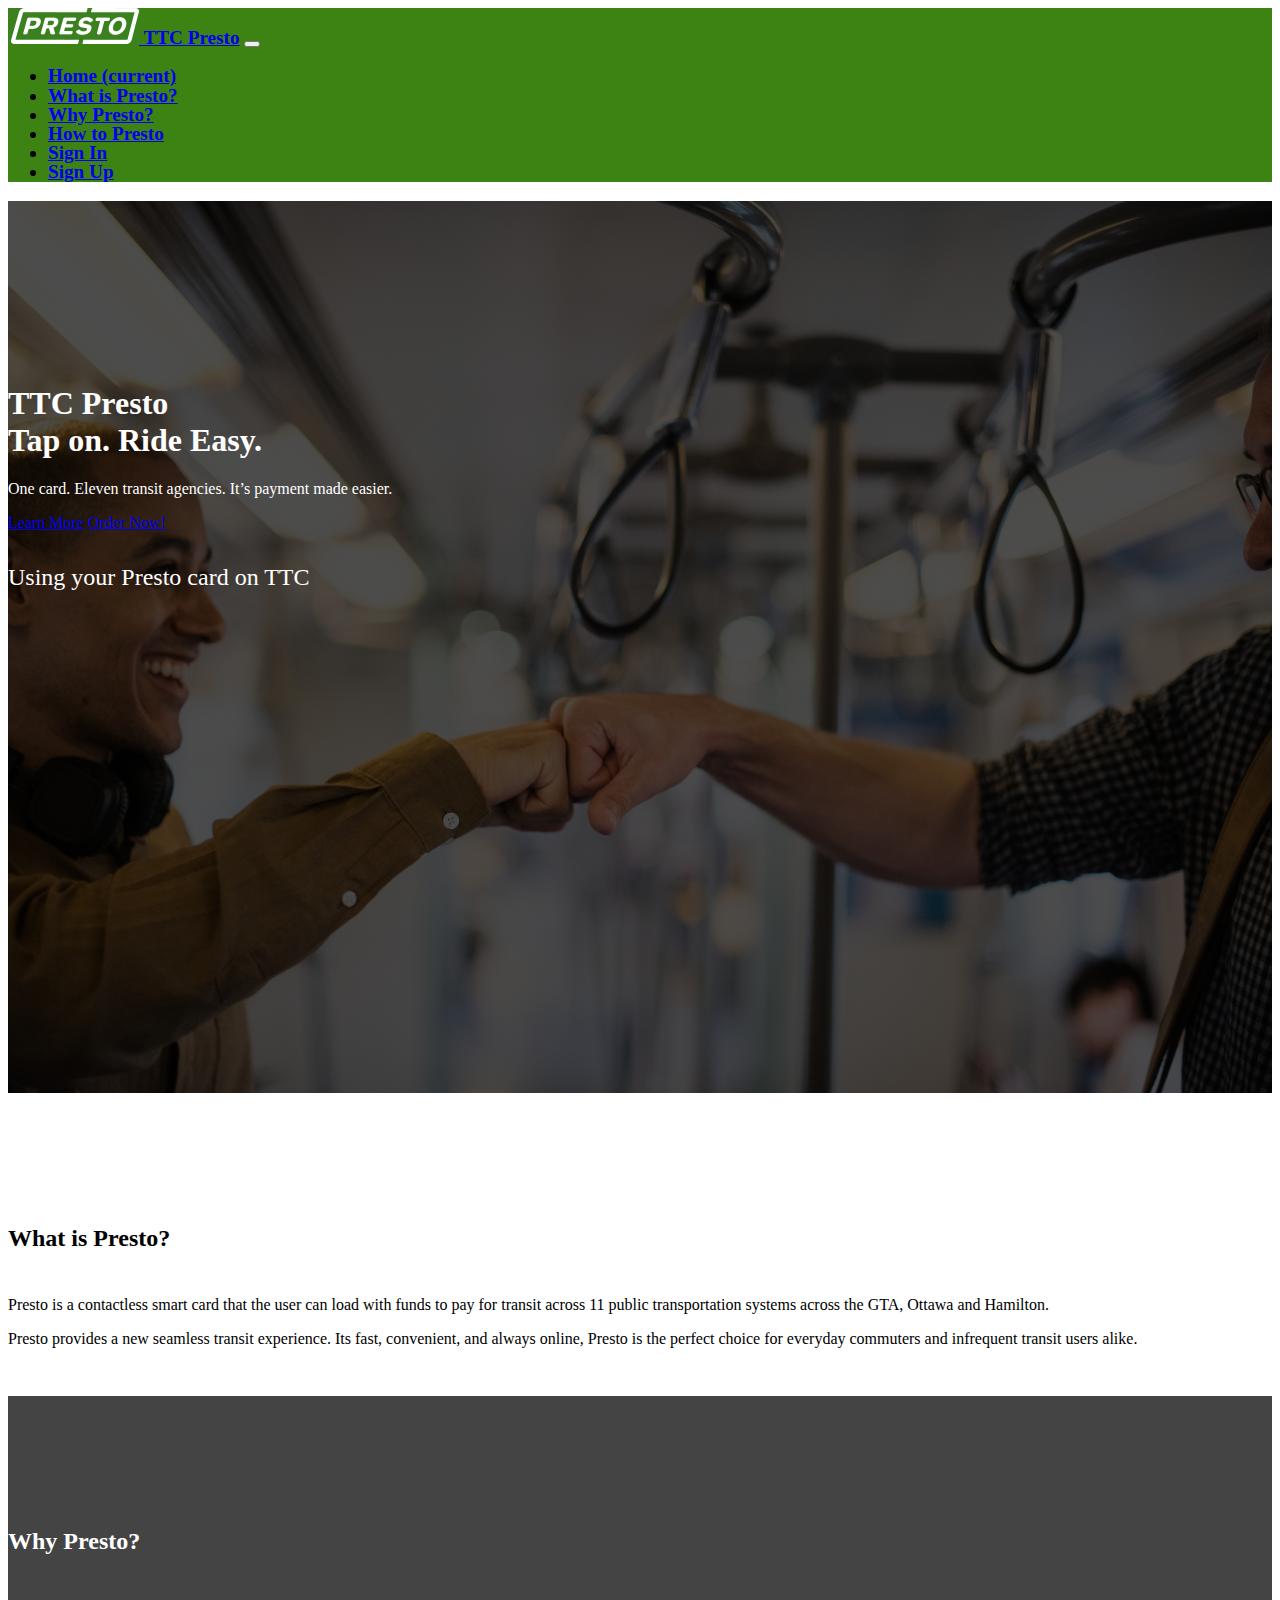
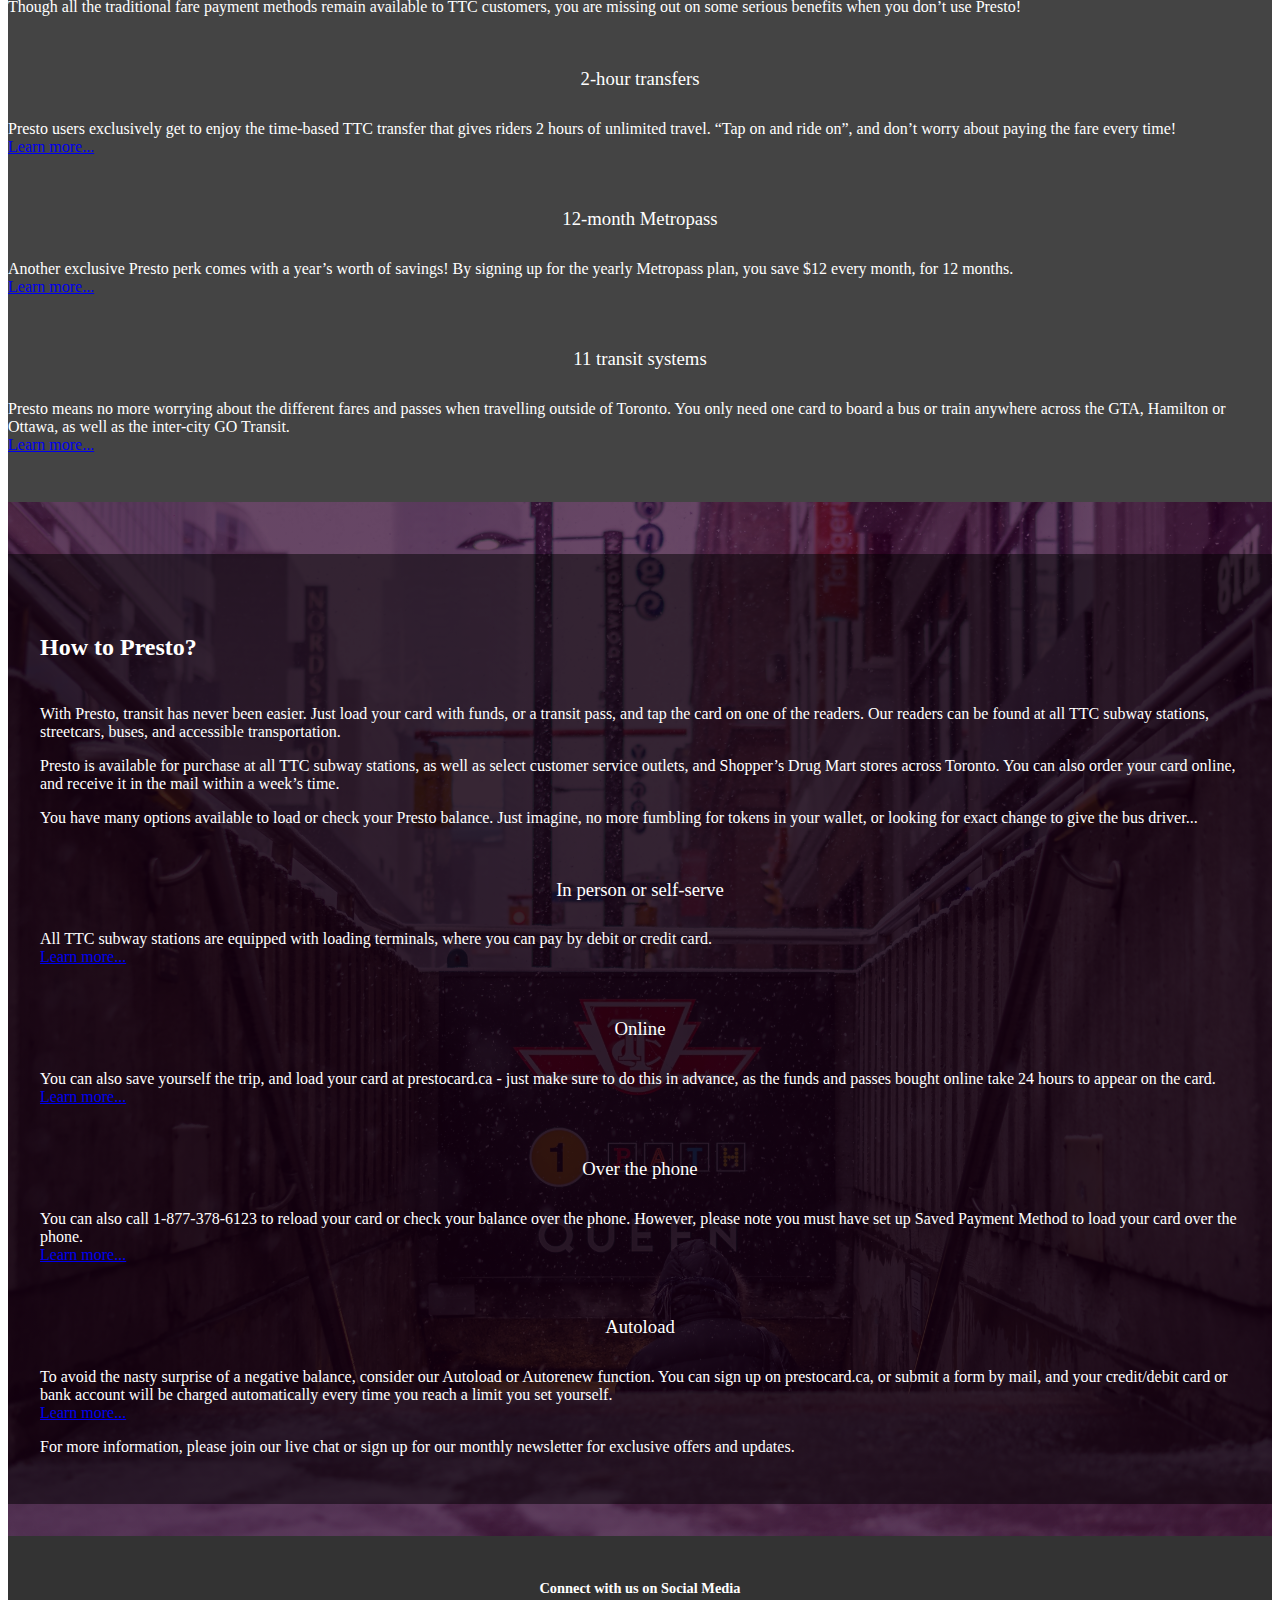
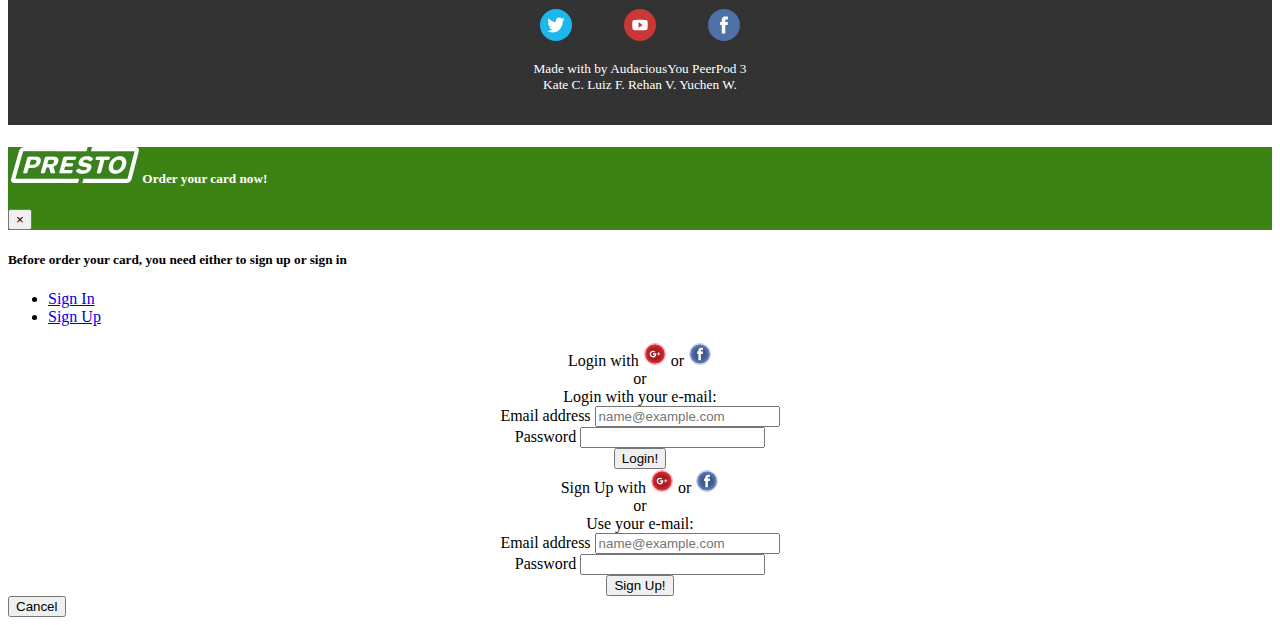
==== commit 51332a52: "Added styles to small tag on footer" ====
--- a/index.html
+++ b/index.html
@@ -203,7 +203,7 @@
             <small>
                 Made with <i class="far fa-heart"></i> by AudaciousYou PeerPod 3
                 <br>
-                Kate C., Luiz F., Rehan V., Yuchen W.
+                Kate C.  Luiz F.  Rehan V.  Yuchen W.
             </small>
         </div>
     </footer>
--- a/styles/styles.css
+++ b/styles/styles.css
@@ -77,6 +77,11 @@
     color: #000;
 }
 
+footer small {
+    display: block;
+    margin-top: 1rem;
+}
+
 div.modal-header {
     background: #3D8313;
     color: #fff;
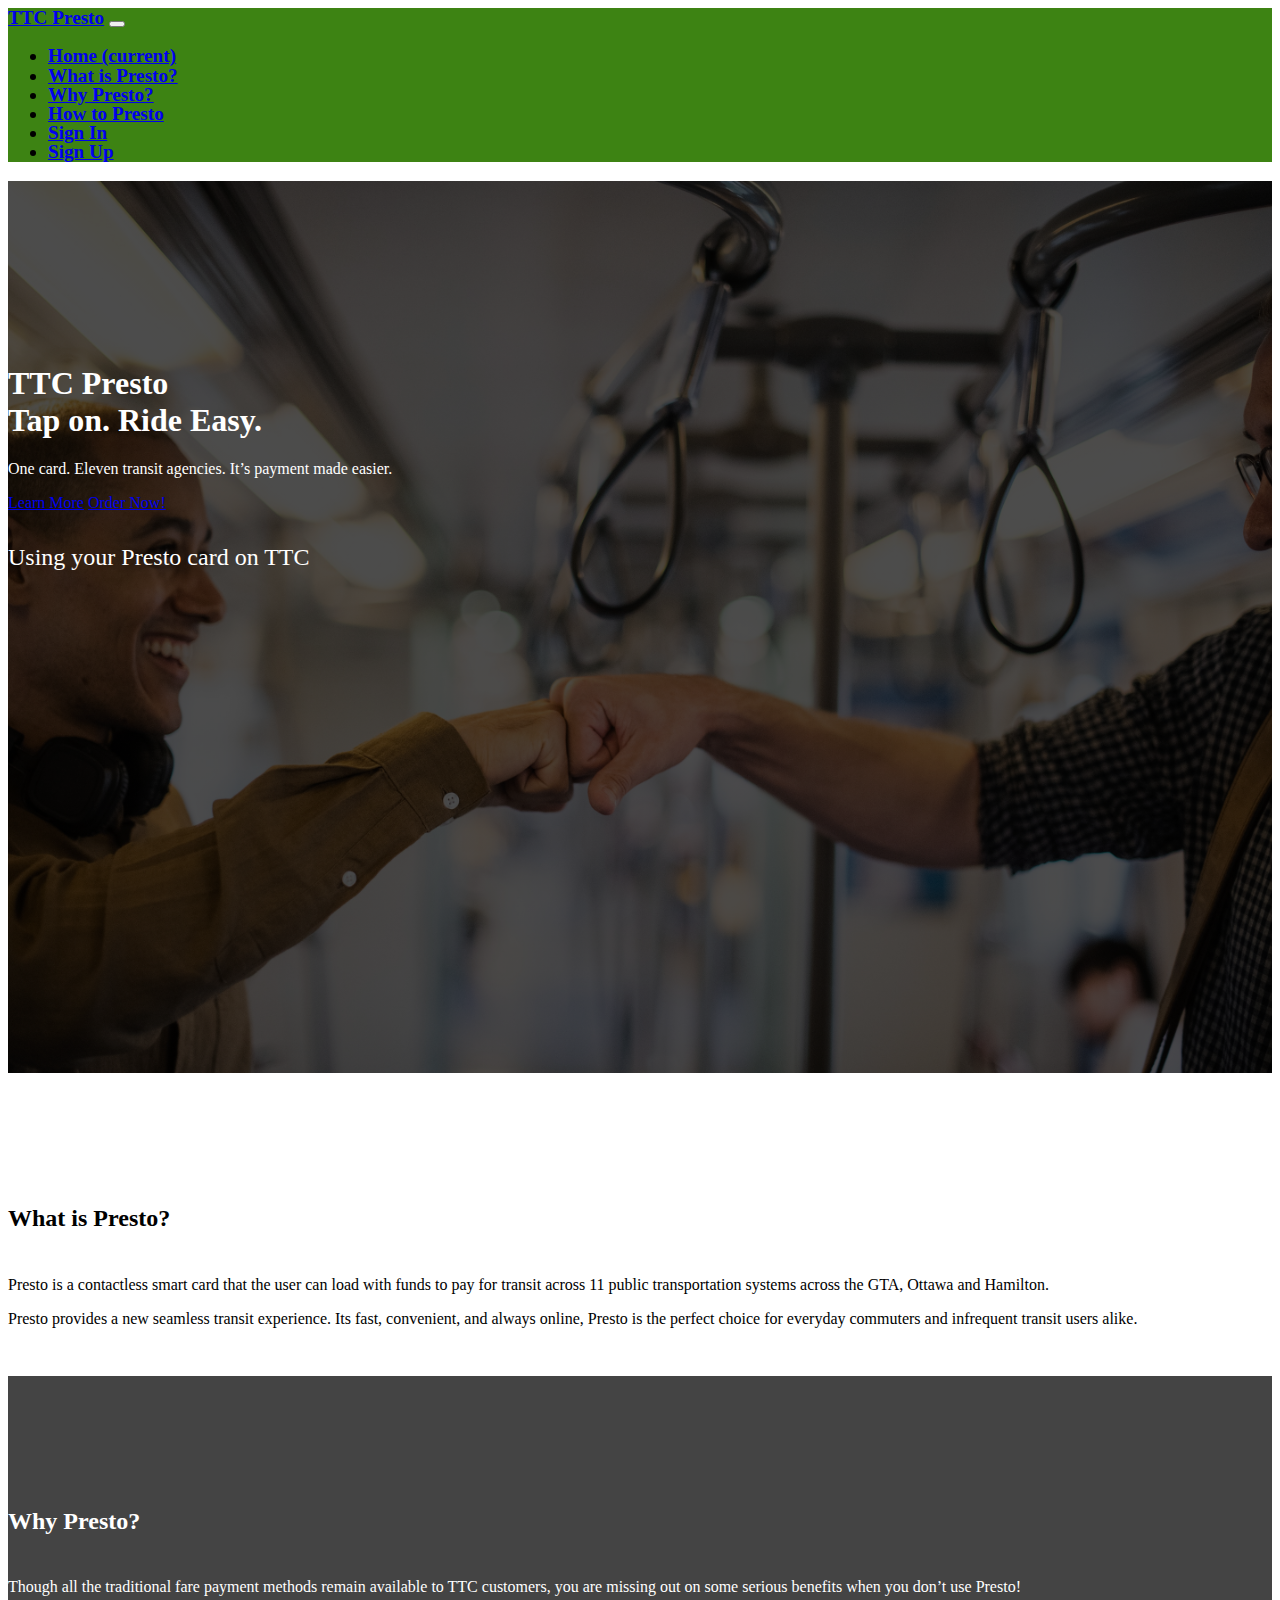
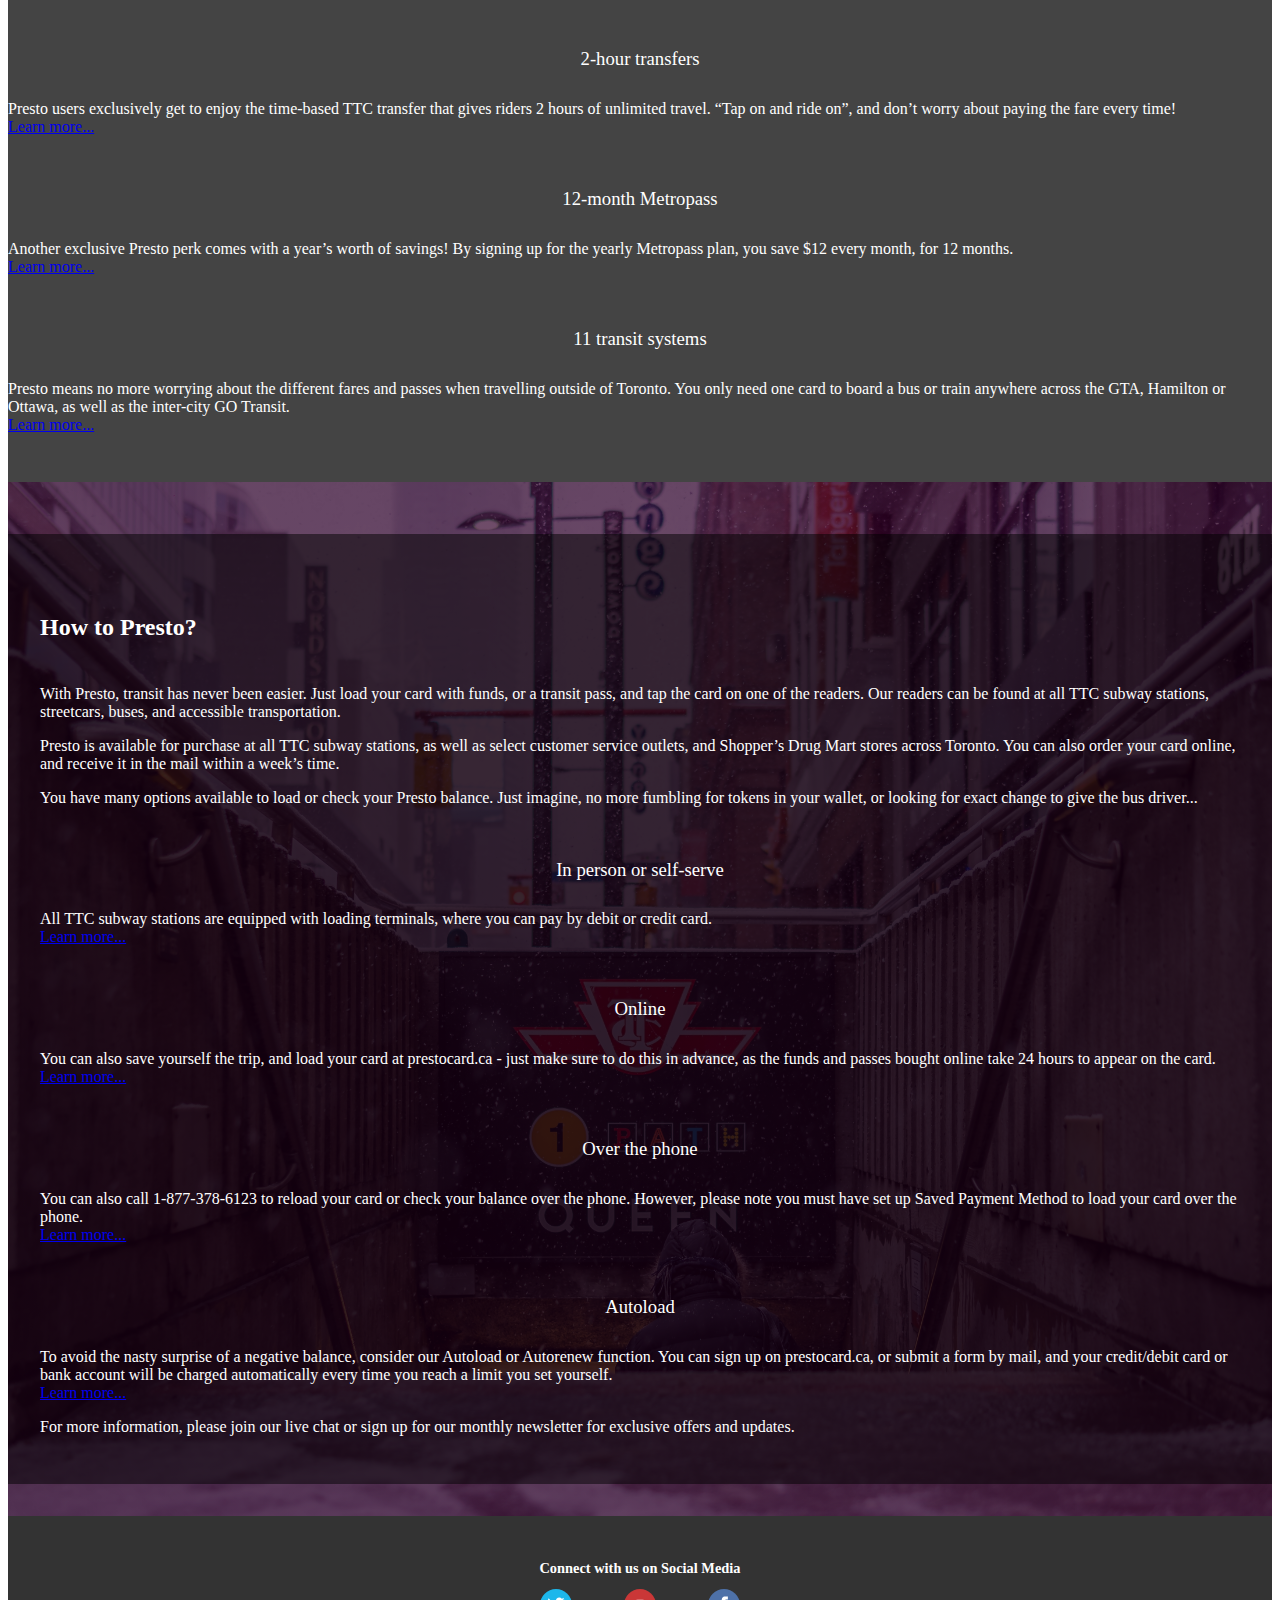
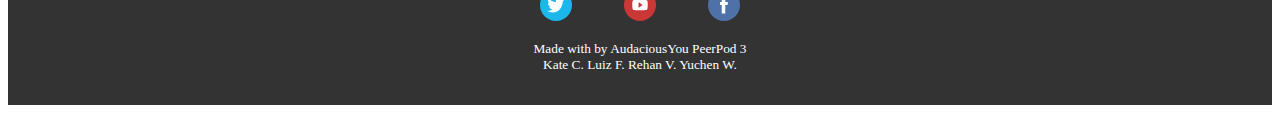
==== commit 99b5165a: "Removed Presto Logo and redirected Sign In and Sign Up to" ====
--- a/index.html
+++ b/index.html
@@ -12,7 +12,7 @@
 <body>
     <header>
         <nav class="navbar navbar-dark bg-primary navbar-expand-lg">
-            <a class="navbar-brand" href="#"><img src="assets/Prestologo.jpg" alt="Toronto Transit Commission Logo"> TTC Presto</a>
+            <a class="navbar-brand" href="#">TTC Presto</a>
             <button class="navbar-toggler" type="button" data-toggle="collapse" data-target="#navbarNav" aria-controls="navbarNav" aria-expanded="false" aria-label="Toggle navigation">
               <span class="navbar-toggler-icon"></span>
             </button>
@@ -31,10 +31,10 @@
                   <a class="nav-link" href="#how-to">How to Presto</a>
                 </li>
                 <li class="nav-item">
-                        <a class="btn btn-success" href="#" data-toggle="modal" data-target="#loginModal">Sign In</a>
-                </li>
-                <li class="nav-item">
-                        <a class="btn btn-info" href="#" data-toggle="modal" data-target="#loginModal">Sign Up</a>
+                    <a class="btn btn-success" href="https://www.prestocard.ca/en#withaccount">Sign In</a>
+                </li>
+                <li class="nav-item">
+                    <a class="btn btn-info" href="https://www.prestocard.ca/en#withaccount" >Sign Up</a>
                 </li>
               </ul>
             </div>
@@ -209,7 +209,7 @@
     </footer>
 
     <!-- Modal -->
-    <div class="modal fade" id="loginModal" tabindex="-1" role="dialog" aria-labelledby="exampleModalLabel" aria-hidden="true">
+    <!-- <div class="modal fade" id="loginModal" tabindex="-1" role="dialog" aria-labelledby="exampleModalLabel" aria-hidden="true">
         <div class="modal-dialog" role="document">
           <div class="modal-content">
             <div class="modal-header">
@@ -264,12 +264,11 @@
               </div>
             </div>
             <div class="modal-footer">
-              <!-- <button type="button" class="btn btn-success">Save changes</button> -->
               <button type="button" class="btn btn-warning" data-dismiss="modal">Cancel</button>
             </div>
           </div>
-        </div>
-    </div>
+        </div> 
+    </div>-->
 
 
     <script src="https://code.jquery.com/jquery-3.3.1.slim.min.js" integrity="sha384-q8i/X+965DzO0rT7abK41JStQIAqVgRVzpbzo5smXKp4YfRvH+8abtTE1Pi6jizo" crossorigin="anonymous"></script>
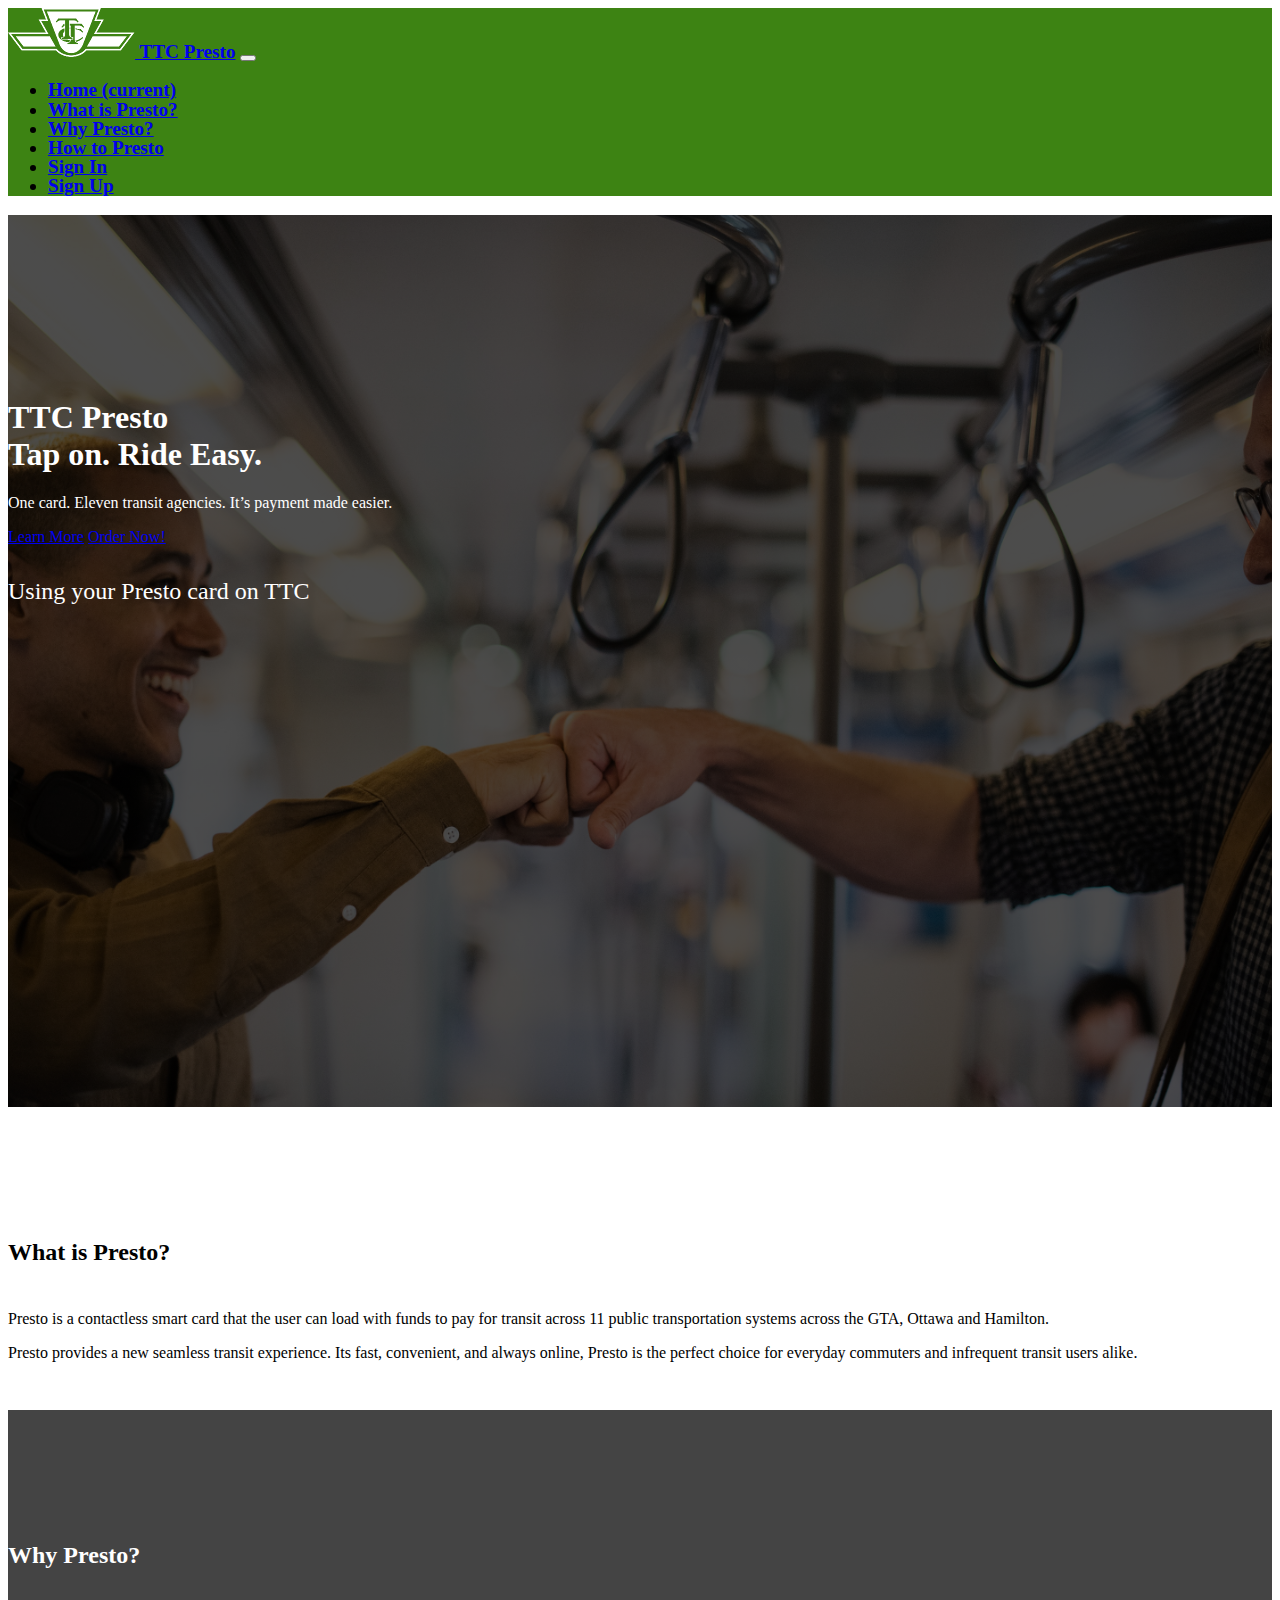
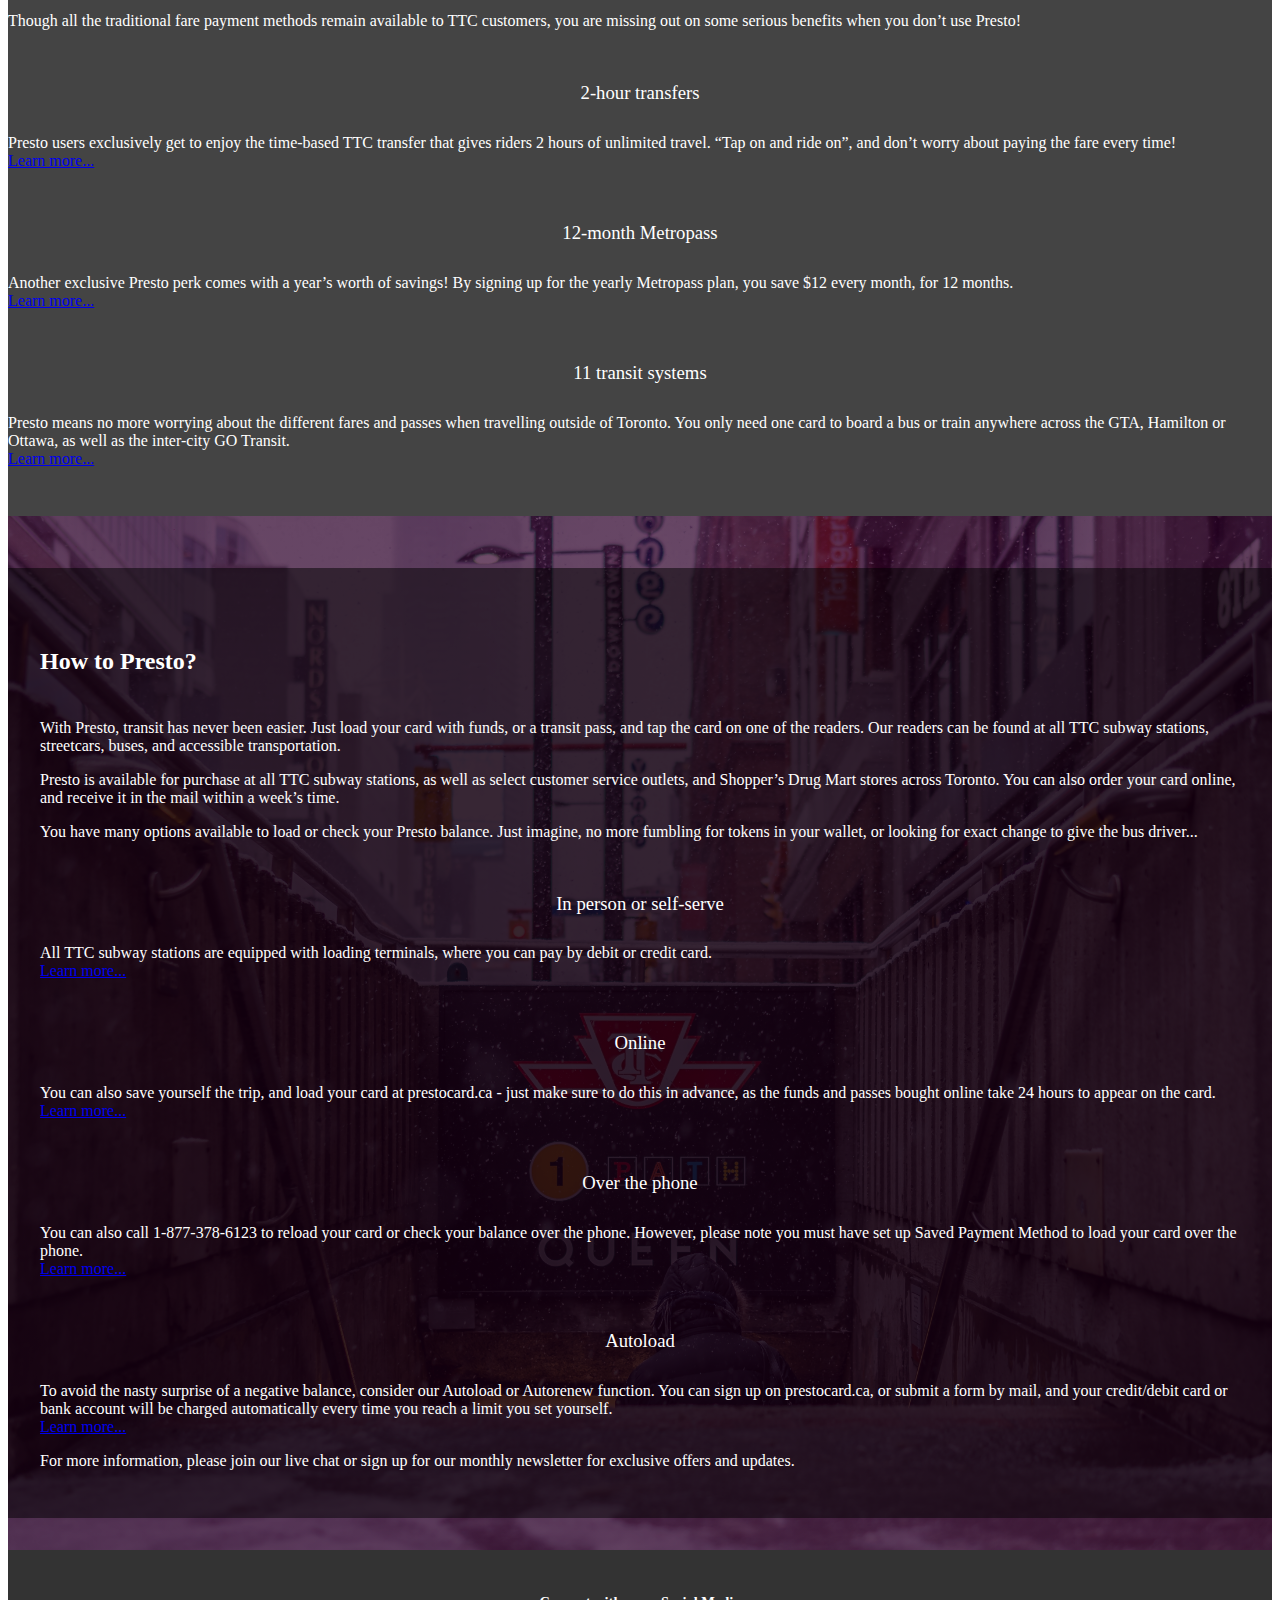
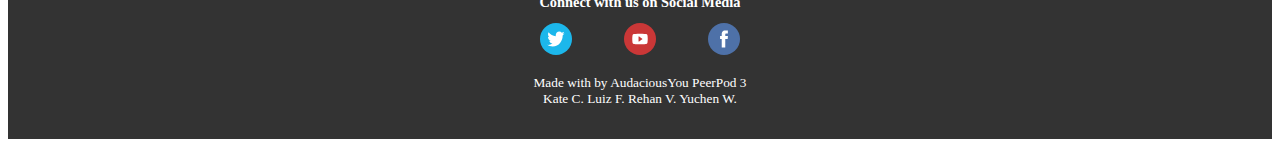
==== commit 9845982b: "Added white TTC logo replacing the Presto one" ====
--- a/index.html
+++ b/index.html
@@ -12,7 +12,7 @@
 <body>
     <header>
         <nav class="navbar navbar-dark bg-primary navbar-expand-lg">
-            <a class="navbar-brand" href="#">TTC Presto</a>
+            <a class="navbar-brand" href="#"><img src="assets/TTC-logo-sm-white.png" alt="Toronto Transit Commission"> TTC Presto</a>
             <button class="navbar-toggler" type="button" data-toggle="collapse" data-target="#navbarNav" aria-controls="navbarNav" aria-expanded="false" aria-label="Toggle navigation">
               <span class="navbar-toggler-icon"></span>
             </button>
